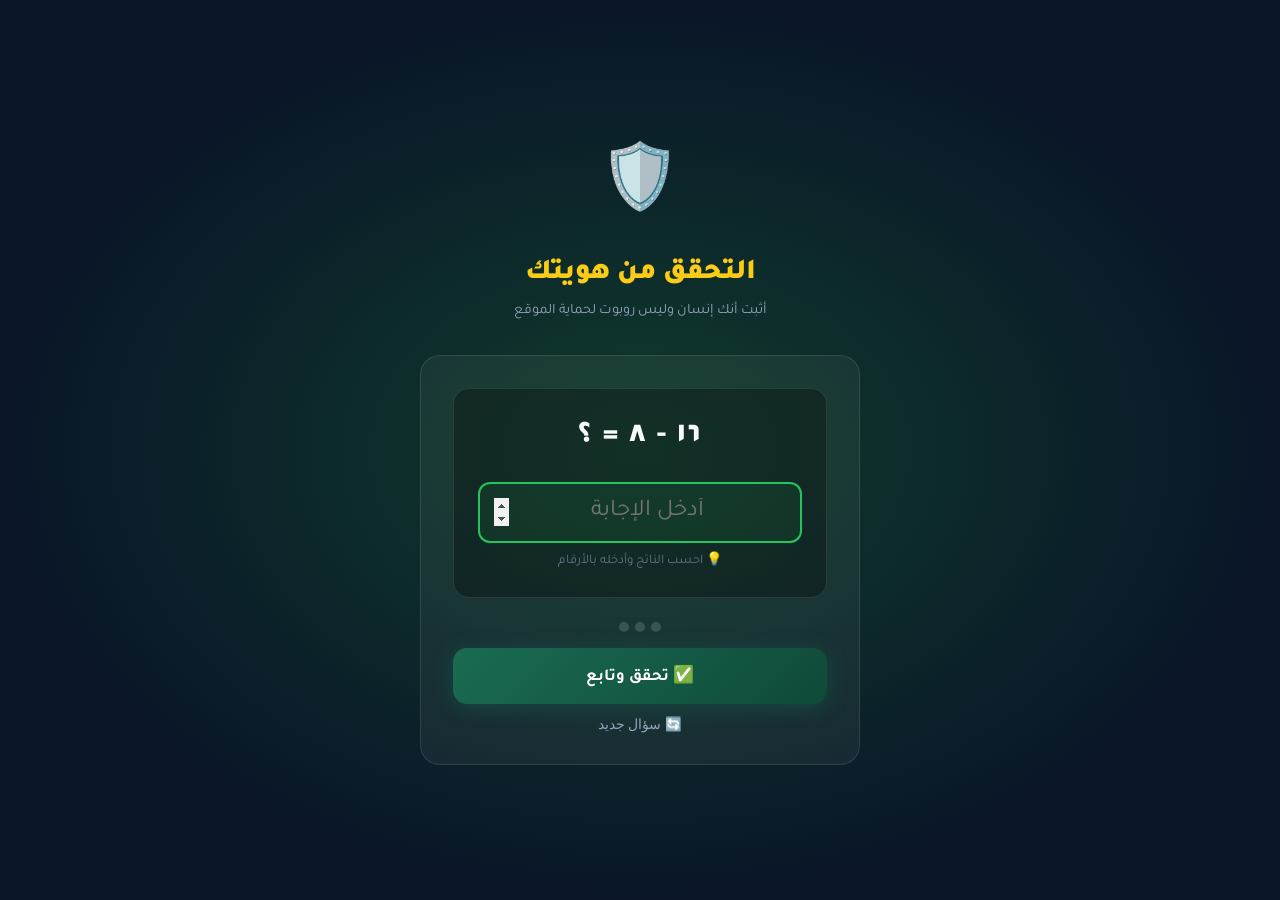
==== captcha.html @ 3cc74d07 "feat: بناء منصة أكاديمية عايد STEP 2026 المتكاملة ✅ الصفحات المُبنية: - quiz.html: اختبار تحديد المس" ====
<!DOCTYPE html>
<html lang="ar" dir="rtl">
<head>
<meta charset="UTF-8">
<meta name="viewport" content="width=device-width, initial-scale=1.0">
<title>التحقق - أكاديمية عايد STEP</title>
<link rel="stylesheet" href="assets/css/main.css">
<link href="https://fonts.googleapis.com/css2?family=Tajawal:wght@400;500;700;900&display=swap" rel="stylesheet">
<style>
body { background: radial-gradient(ellipse at center, #0f3c2d 0%, #0a1628 70%); min-height: 100vh; display: flex; align-items: center; justify-content: center; }
.captcha-page { width: 92%; max-width: 440px; }
.captcha-header { text-align: center; margin-bottom: 32px; }
.captcha-header .shield { font-size: 4rem; animation: shieldPulse 2s ease infinite; }
@keyframes shieldPulse { 0%,100%{transform:scale(1);} 50%{transform:scale(1.1);} }
.captcha-header h1 { font-size: 1.8rem; font-weight: 900; color: #facc15; margin: 12px 0 6px; }
.captcha-header p { color: #94a3b8; font-size: 0.9rem; }
.captcha-card { background: rgba(255,255,255,0.05); border: 1px solid rgba(255,255,255,0.1); border-radius: 20px; padding: 32px; }
.captcha-box { background: rgba(0,0,0,0.3); border: 1.5px solid rgba(255,255,255,0.1); border-radius: 16px; padding: 24px; margin-bottom: 24px; text-align: center; }
.captcha-question { font-size: 1.8rem; font-weight: 900; color: #f8fafc; margin-bottom: 20px; letter-spacing: 2px; }
.captcha-input { width: 100%; text-align: center; font-size: 1.5rem; padding: 14px; background: rgba(255,255,255,0.07); border: 2px solid rgba(255,255,255,0.15); border-radius: 12px; color: #f8fafc; font-family: 'Tajawal', sans-serif; transition: border-color 0.3s; }
.captcha-input:focus { outline: none; border-color: #22c55e; background: rgba(34,197,94,0.08); }
.captcha-input.error { border-color: #ef4444; }
.captcha-input.success { border-color: #22c55e; background: rgba(34,197,94,0.1); }
.hint-text { color: #64748b; font-size: 0.82rem; margin-top: 8px; }
.attempts { display: flex; gap: 6px; justify-content: center; margin: 16px 0; }
.attempt-dot { width: 10px; height: 10px; border-radius: 50%; background: rgba(255,255,255,0.15); transition: background 0.3s; }
.attempt-dot.used { background: #ef4444; }
.verify-btn { width: 100%; padding: 16px; font-size: 1.05rem; background: linear-gradient(135deg, #1a6b52, #0f4a38); color: #fff; border: none; border-radius: 14px; font-family: 'Tajawal', sans-serif; font-weight: 700; cursor: pointer; display: flex; align-items: center; justify-content: center; gap: 8px; transition: all 0.3s; box-shadow: 0 4px 20px rgba(26,107,82,0.4); }
.verify-btn:hover { transform: translateY(-2px); box-shadow: 0 6px 25px rgba(26,107,82,0.6); }
.verify-btn:disabled { opacity: 0.6; cursor: not-allowed; transform: none; }
.refresh-btn { background: none; border: none; cursor: pointer; color: #94a3b8; font-size: 0.85rem; margin-top: 12px; width: 100%; display: flex; align-items: center; justify-content: center; gap: 6px; transition: color 0.3s; }
.refresh-btn:hover { color: #22c55e; }
.success-overlay { display: none; text-align: center; }
.success-overlay .check { font-size: 4rem; animation: popIn 0.5s ease; }
@keyframes popIn { 0%{transform:scale(0);opacity:0;} 70%{transform:scale(1.2);} 100%{transform:scale(1);opacity:1;} }
.locked { opacity: 0.5; pointer-events: none; }
.locked-msg { background: rgba(239,68,68,0.1); border: 1px solid rgba(239,68,68,0.25); border-radius: 12px; padding: 14px; text-align: center; color: #fca5a5; font-size: 0.9rem; margin-bottom: 16px; display: none; }
</style>
</head>
<body>
<div class="captcha-page animate-fade-up">
  <div class="captcha-header">
    <div class="shield">🛡️</div>
    <h1>التحقق من هويتك</h1>
    <p>أثبت أنك إنسان وليس روبوت لحماية الموقع</p>
  </div>

  <div class="captcha-card">
    <div class="locked-msg" id="lockedMsg">
      🔒 تم قفل الوصول مؤقتاً بسبب محاولات متعددة. انتظر <span id="lockTimer">60</span> ثانية.
    </div>

    <div id="captchaContent">
      <div class="captcha-box">
        <div class="captcha-question" id="captchaQ">...</div>
        <input type="number" class="captcha-input" id="captchaAns" placeholder="أدخل الإجابة" min="0" max="999" autocomplete="off">
        <p class="hint-text">💡 احسب الناتج وأدخله بالأرقام</p>
      </div>

      <div class="attempts" id="attemptsDisplay">
        <div class="attempt-dot" id="d1"></div>
        <div class="attempt-dot" id="d2"></div>
        <div class="attempt-dot" id="d3"></div>
      </div>

      <button class="verify-btn" id="verifyBtn" onclick="verifyCaptcha()">
        ✅ تحقق وتابع
      </button>
      <button class="refresh-btn" onclick="generateCaptcha()">
        🔄 سؤال جديد
      </button>
    </div>

    <div class="success-overlay" id="successOverlay">
      <div class="check">✅</div>
      <h3 style="color:#6ee7b7;margin:12px 0 8px">تم التحقق بنجاح!</h3>
      <p style="color:#94a3b8;font-size:0.9rem">جاري التحويل...</p>
    </div>
  </div>
</div>

<div id="toastContainer"></div>
<script src="assets/js/app.js"></script>
<script>
  // Check if already passed
  if (store.get('captchaPassed')) { window.location.href = 'login.html'; }

  let captchaAnswer = 0;
  let attempts = 0;
  const MAX_ATTEMPTS = 3;
  let lockTimeout = null;

  const questions = [
    { q: '٣ + ٥ = ؟', a: 8 },
    { q: '٧ × ٢ = ؟', a: 14 },
    { q: '١٥ - ٦ = ؟', a: 9 },
    { q: '٤ + ٩ = ؟', a: 13 },
    { q: '٢٠ ÷ ٤ = ؟', a: 5 },
    { q: '٦ × ٣ = ؟', a: 18 },
    { q: '١٠ + ٧ = ؟', a: 17 },
    { q: '١٦ - ٨ = ؟', a: 8 },
    { q: '٥ × ٥ = ؟', a: 25 },
    { q: '٣٠ ÷ ٦ = ؟', a: 5 },
    { q: '١٢ + ٨ = ؟', a: 20 },
    { q: '٩ × ٤ = ؟', a: 36 },
    { q: '٢٥ - ١٣ = ؟', a: 12 },
    { q: '٧ + ٨ = ؟', a: 15 },
    { q: '٤٨ ÷ ٨ = ؟', a: 6 },
  ];

  function generateCaptcha() {
    const q = questions[Math.floor(Math.random() * questions.length)];
    captchaAnswer = q.a;
    document.getElementById('captchaQ').textContent = q.q;
    document.getElementById('captchaAns').value = '';
    document.getElementById('captchaAns').classList.remove('error', 'success');
    document.getElementById('captchaAns').focus();
  }

  function updateAttemptDots() {
    for (let i = 1; i <= 3; i++) {
      document.getElementById(`d${i}`).classList.toggle('used', i <= attempts);
    }
  }

  function verifyCaptcha() {
    const input = document.getElementById('captchaAns');
    const val = parseInt(input.value);
    if (isNaN(val) || input.value === '') {
      input.classList.add('error');
      toast.warning('يرجى إدخال الإجابة!');
      return;
    }
    if (val === captchaAnswer) {
      input.classList.add('success');
      document.getElementById('verifyBtn').disabled = true;
      store.set('captchaPassed', true);
      document.getElementById('captchaContent').style.display = 'none';
      document.getElementById('successOverlay').style.display = 'block';
      setTimeout(() => window.location.href = 'login.html', 1500);
    } else {
      attempts++;
      updateAttemptDots();
      input.classList.add('error');
      input.value = '';
      if (attempts >= MAX_ATTEMPTS) {
        lockAccount();
      } else {
        toast.error(`إجابة خاطئة! تبقّى ${MAX_ATTEMPTS - attempts} محاولة`);
        generateCaptcha();
      }
    }
  }

  function lockAccount() {
    let seconds = 60;
    document.getElementById('lockedMsg').style.display = 'block';
    document.getElementById('captchaContent').classList.add('locked');
    const timer = setInterval(() => {
      seconds--;
      document.getElementById('lockTimer').textContent = seconds;
      if (seconds <= 0) {
        clearInterval(timer);
        attempts = 0;
        updateAttemptDots();
        document.getElementById('lockedMsg').style.display = 'none';
        document.getElementById('captchaContent').classList.remove('locked');
        generateCaptcha();
      }
    }, 1000);
  }

  // Enter key
  document.addEventListener('DOMContentLoaded', () => {
    generateCaptcha();
    document.getElementById('captchaAns').addEventListener('keydown', e => { if (e.key === 'Enter') verifyCaptcha(); });
  });
</script>
</body>
</html>
---- assets/css/main.css ----
/* =============================================
   أكاديمية عايد - STEP 2026 | main.css
   ============================================= */

:root {
  --primary: #1a6b52;
  --primary-dark: #0f4a38;
  --primary-light: #22c55e;
  --accent: #facc15;
  --accent-dark: #ca8a04;
  --danger: #ef4444;
  --success: #10b981;
  --warning: #f59e0b;
  --info: #3b82f6;
  --bg: #0a1628;
  --bg2: #111827;
  --bg3: #1f2937;
  --card: rgba(255,255,255,0.05);
  --card-border: rgba(255,255,255,0.1);
  --text: #f8fafc;
  --text2: #94a3b8;
  --text3: #64748b;
  --radius: 12px;
  --radius-lg: 20px;
  --shadow: 0 4px 24px rgba(0,0,0,0.4);
  --shadow-glow: 0 0 30px rgba(26,107,82,0.3);
  --transition: 0.3s ease;
  --font: 'Tajawal', 'Segoe UI', sans-serif;
}

* { box-sizing: border-box; margin: 0; padding: 0; }
html { scroll-behavior: smooth; }

body {
  font-family: var(--font);
  background: var(--bg);
  color: var(--text);
  min-height: 100vh;
  line-height: 1.7;
  direction: rtl;
  overflow-x: hidden;
}

/* ===== SCROLLBAR ===== */
::-webkit-scrollbar { width: 6px; }
::-webkit-scrollbar-track { background: var(--bg); }
::-webkit-scrollbar-thumb { background: var(--primary); border-radius: 3px; }

/* ===== TYPOGRAPHY ===== */
h1,h2,h3,h4,h5 { line-height: 1.3; font-weight: 800; }
a { text-decoration: none; color: inherit; }

/* ===== CONTAINER ===== */
.container { width: 92%; max-width: 1200px; margin: 0 auto; padding: 0 16px; }
.container-sm { width: 92%; max-width: 680px; margin: 0 auto; }
.container-md { width: 92%; max-width: 900px; margin: 0 auto; }

/* ===== BUTTONS ===== */
.btn {
  display: inline-flex; align-items: center; justify-content: center; gap: 8px;
  padding: 12px 24px; border: none; border-radius: var(--radius);
  font-family: var(--font); font-weight: 700; font-size: 1rem; cursor: pointer;
  transition: all var(--transition); text-decoration: none; white-space: nowrap;
}
.btn-primary { background: linear-gradient(135deg, var(--primary), var(--primary-dark)); color: #fff; box-shadow: 0 4px 15px rgba(26,107,82,0.4); }
.btn-primary:hover { transform: translateY(-2px); box-shadow: 0 6px 20px rgba(26,107,82,0.6); filter: brightness(1.1); }
.btn-accent { background: linear-gradient(135deg, var(--accent), var(--accent-dark)); color: #000; box-shadow: 0 4px 15px rgba(250,204,21,0.3); }
.btn-accent:hover { transform: translateY(-2px); box-shadow: 0 6px 20px rgba(250,204,21,0.5); }
.btn-outline { background: transparent; border: 2px solid var(--primary); color: var(--primary-light); }
.btn-outline:hover { background: var(--primary); color: #fff; }
.btn-danger { background: var(--danger); color: #fff; }
.btn-success { background: var(--success); color: #fff; }
.btn-ghost { background: rgba(255,255,255,0.08); color: var(--text); border: 1px solid var(--card-border); }
.btn-ghost:hover { background: rgba(255,255,255,0.15); }
.btn-lg { padding: 16px 36px; font-size: 1.1rem; border-radius: 14px; }
.btn-sm { padding: 8px 16px; font-size: 0.85rem; }
.btn-full { width: 100%; }
.btn:disabled { opacity: 0.5; cursor: not-allowed; transform: none !important; }

/* ===== CARDS ===== */
.card {
  background: var(--card); border: 1px solid var(--card-border);
  border-radius: var(--radius-lg); padding: 24px;
  transition: transform var(--transition), box-shadow var(--transition), border-color var(--transition);
}
.card:hover { transform: translateY(-4px); box-shadow: var(--shadow); border-color: rgba(26,107,82,0.3); }
.card-glow { box-shadow: var(--shadow-glow); }

/* ===== BADGES ===== */
.badge { display: inline-flex; align-items: center; gap: 4px; padding: 4px 12px; border-radius: 20px; font-size: 0.78rem; font-weight: 700; }
.badge-primary { background: rgba(26,107,82,0.2); color: var(--primary-light); border: 1px solid rgba(26,107,82,0.3); }
.badge-accent { background: rgba(250,204,21,0.15); color: var(--accent); border: 1px solid rgba(250,204,21,0.3); }
.badge-danger { background: rgba(239,68,68,0.15); color: #fca5a5; border: 1px solid rgba(239,68,68,0.3); }
.badge-success { background: rgba(16,185,129,0.15); color: #6ee7b7; border: 1px solid rgba(16,185,129,0.3); }
.badge-info { background: rgba(59,130,246,0.15); color: #93c5fd; border: 1px solid rgba(59,130,246,0.3); }

/* ===== SECTION HEADER ===== */
.section-header { text-align: center; margin-bottom: 52px; }
.section-badge { display: inline-block; background: rgba(26,107,82,0.15); border: 1px solid rgba(26,107,82,0.3); color: var(--primary-light); padding: 5px 16px; border-radius: 30px; font-size: 0.82rem; font-weight: 700; margin-bottom: 12px; }
.section-header h2 { font-size: clamp(1.8rem, 4vw, 2.6rem); color: var(--accent); margin-bottom: 12px; }
.section-subtitle { color: var(--text2); font-size: 1.05rem; max-width: 600px; margin: 0 auto; }

/* ===== FORM ===== */
.form-group { margin-bottom: 18px; }
.form-group label { display: block; margin-bottom: 6px; font-weight: 700; font-size: 0.92rem; color: var(--text2); }
.form-group label .req { color: var(--danger); }
.form-control {
  width: 100%; padding: 12px 16px; background: rgba(255,255,255,0.07);
  border: 1.5px solid rgba(255,255,255,0.12); border-radius: var(--radius);
  color: var(--text); font-family: var(--font); font-size: 0.95rem; direction: rtl;
  transition: border-color var(--transition), background var(--transition);
}
.form-control:focus { outline: none; border-color: var(--primary-light); background: rgba(26,107,82,0.1); }
.form-control.error { border-color: var(--danger); }
.form-control::placeholder { color: rgba(255,255,255,0.25); }
.form-control option { background: #1f2937; }
.field-error { color: #fca5a5; font-size: 0.8rem; margin-top: 4px; display: block; }

/* ===== PROGRESS BAR ===== */
.progress-bar { height: 6px; background: rgba(255,255,255,0.1); border-radius: 3px; overflow: hidden; }
.progress-fill { height: 100%; border-radius: 3px; transition: width 0.5s ease; background: linear-gradient(90deg, var(--primary), var(--accent)); }

/* ===== ALERTS ===== */
.alert { padding: 14px 18px; border-radius: var(--radius); font-size: 0.9rem; margin-bottom: 16px; display: flex; align-items: flex-start; gap: 10px; }
.alert-info { background: rgba(59,130,246,0.1); border: 1px solid rgba(59,130,246,0.25); color: #93c5fd; }
.alert-success { background: rgba(16,185,129,0.1); border: 1px solid rgba(16,185,129,0.25); color: #6ee7b7; }
.alert-warning { background: rgba(245,158,11,0.1); border: 1px solid rgba(245,158,11,0.25); color: #fcd34d; }
.alert-danger { background: rgba(239,68,68,0.1); border: 1px solid rgba(239,68,68,0.25); color: #fca5a5; }

/* ===== NOTIFICATION TOAST ===== */
#toastContainer { position: fixed; top: 80px; left: 20px; z-index: 9999; display: flex; flex-direction: column; gap: 10px; pointer-events: none; }
.toast {
  background: var(--bg3); border: 1px solid var(--card-border); border-radius: var(--radius);
  padding: 14px 18px; min-width: 280px; max-width: 380px;
  display: flex; align-items: center; gap: 12px; pointer-events: all;
  animation: toastIn 0.4s ease; box-shadow: var(--shadow);
}
.toast.hiding { animation: toastOut 0.4s ease forwards; }
.toast-icon { font-size: 1.4rem; flex-shrink: 0; }
.toast-text { flex: 1; font-size: 0.9rem; }
.toast-close { cursor: pointer; opacity: 0.5; font-size: 1.1rem; flex-shrink: 0; }
.toast-close:hover { opacity: 1; }
@keyframes toastIn { from { transform: translateX(-100%); opacity: 0; } to { transform: translateX(0); opacity: 1; } }
@keyframes toastOut { to { transform: translateX(-110%); opacity: 0; } }

/* ===== FLOATING ASSISTANT ===== */
#floatingAssistant {
  position: fixed; bottom: 24px; left: 24px; z-index: 500;
}
.assistant-btn {
  width: 58px; height: 58px; background: linear-gradient(135deg, var(--primary), var(--primary-dark));
  border-radius: 50%; display: flex; align-items: center; justify-content: center;
  font-size: 1.6rem; cursor: pointer; box-shadow: 0 4px 20px rgba(26,107,82,0.5);
  transition: all var(--transition); border: none;
  animation: pulse 3s ease infinite;
}
.assistant-btn:hover { transform: scale(1.1); box-shadow: 0 6px 25px rgba(26,107,82,0.7); }
@keyframes pulse { 0%,100%{box-shadow:0 4px 20px rgba(26,107,82,0.5);} 50%{box-shadow:0 4px 30px rgba(26,107,82,0.9), 0 0 0 8px rgba(26,107,82,0.15);} }

.assistant-panel {
  position: absolute; bottom: 70px; left: 0; width: 300px;
  background: var(--bg2); border: 1px solid var(--card-border);
  border-radius: var(--radius-lg); overflow: hidden;
  box-shadow: var(--shadow); display: none;
}
.assistant-panel.show { display: block; animation: slideUp 0.3s ease; }
@keyframes slideUp { from{transform:translateY(20px);opacity:0;} to{transform:translateY(0);opacity:1;} }
.assistant-header { background: linear-gradient(135deg, var(--primary), var(--primary-dark)); padding: 14px 16px; display: flex; align-items: center; gap: 10px; }
.assistant-avatar { width: 36px; height: 36px; background: rgba(255,255,255,0.2); border-radius: 50%; display: flex; align-items: center; justify-content: center; font-size: 1.2rem; }
.assistant-header h4 { font-size: 0.95rem; color: #fff; }
.assistant-header p { font-size: 0.75rem; color: rgba(255,255,255,0.7); }
.assistant-links { padding: 12px; }
.assistant-link { display: flex; align-items: center; gap: 10px; padding: 10px 12px; border-radius: 8px; color: var(--text2); font-size: 0.88rem; transition: all var(--transition); cursor: pointer; }
.assistant-link:hover { background: rgba(255,255,255,0.06); color: var(--text); }
.assistant-link-icon { font-size: 1.1rem; width: 24px; }

/* ===== COUNTDOWN TIMER ===== */
.countdown-box { background: rgba(239,68,68,0.1); border: 1px solid rgba(239,68,68,0.25); border-radius: var(--radius); padding: 14px 18px; text-align: center; }
.countdown-label { font-size: 0.8rem; color: #fca5a5; margin-bottom: 6px; }
.countdown-time { font-size: 1.4rem; font-weight: 900; color: #f87171; font-variant-numeric: tabular-nums; }
.countdown-units { display: flex; gap: 10px; justify-content: center; margin-top: 8px; }
.countdown-unit { text-align: center; }
.countdown-num { display: block; font-size: 1.5rem; font-weight: 900; color: var(--accent); }
.countdown-lbl { font-size: 0.7rem; color: var(--text2); }

/* ===== SEATS COUNTER ===== */
.seats-box { background: rgba(245,158,11,0.1); border: 1px solid rgba(245,158,11,0.25); border-radius: var(--radius); padding: 12px 16px; display: flex; align-items: center; gap: 12px; }
.seats-icon { font-size: 1.5rem; }
.seats-text strong { color: var(--warning); font-size: 1.1rem; }
.seats-text small { color: var(--text2); font-size: 0.82rem; display: block; }
.seats-bar { flex: 1; height: 6px; background: rgba(255,255,255,0.1); border-radius: 3px; overflow: hidden; }
.seats-fill { height: 100%; background: var(--warning); border-radius: 3px; transition: width 1s ease; }

/* ===== HEADER ===== */
.site-header {
  position: sticky; top: 0; z-index: 200;
  background: rgba(10,22,40,0.92); backdrop-filter: blur(12px);
  border-bottom: 1px solid rgba(26,107,82,0.2);
  transition: all var(--transition);
}
.site-header.scrolled { background: rgba(10,22,40,0.99); box-shadow: 0 2px 20px rgba(0,0,0,0.5); }
.header-inner { display: flex; align-items: center; justify-content: space-between; padding: 12px 0; gap: 16px; }
.header-logo { display: flex; align-items: center; gap: 10px; cursor: pointer; }
.header-logo img { height: 44px; width: auto; }
.logo-text-wrap .logo-name { font-size: 1.2rem; font-weight: 900; color: var(--accent); }
.logo-text-wrap .logo-sub { font-size: 0.72rem; color: var(--text2); }
.header-nav { display: flex; align-items: center; gap: 4px; }
.header-nav a { padding: 7px 12px; border-radius: 8px; color: var(--text2); font-size: 0.88rem; font-weight: 600; transition: all var(--transition); }
.header-nav a:hover { color: var(--accent); background: rgba(250,204,21,0.08); }
.header-nav a.active { color: var(--accent); }
.header-actions { display: flex; align-items: center; gap: 10px; }
.header-user { display: flex; align-items: center; gap: 8px; cursor: pointer; padding: 6px 12px; border-radius: var(--radius); background: var(--card); border: 1px solid var(--card-border); transition: all var(--transition); }
.header-user:hover { border-color: rgba(26,107,82,0.4); }
.user-avatar { width: 32px; height: 32px; background: linear-gradient(135deg, var(--primary), var(--primary-dark)); border-radius: 50%; display: flex; align-items: center; justify-content: center; font-weight: 700; font-size: 0.85rem; }
.user-name { font-size: 0.85rem; font-weight: 700; }
.menu-toggle { display: none; background: none; border: none; cursor: pointer; padding: 8px; }
.hamburger { display: flex; flex-direction: column; gap: 5px; }
.hamburger span { width: 24px; height: 2px; background: var(--text); border-radius: 2px; transition: all var(--transition); }

/* ===== MOBILE MENU ===== */
.mobile-menu {
  display: none; position: fixed; inset: 0; z-index: 300;
  background: rgba(0,0,0,0.8); backdrop-filter: blur(4px);
}
.mobile-menu.show { display: flex; flex-direction: column; }
.mobile-menu-panel { background: var(--bg2); width: 85%; max-width: 320px; height: 100%; padding: 20px; overflow-y: auto; animation: slideInRight 0.3s ease; }
@keyframes slideInRight { from{transform:translateX(100%);} to{transform:translateX(0);} }
.mobile-menu-header { display: flex; justify-content: space-between; align-items: center; margin-bottom: 24px; }
.mobile-nav-link { display: flex; align-items: center; gap: 12px; padding: 14px 12px; border-radius: var(--radius); color: var(--text2); font-size: 0.95rem; font-weight: 600; transition: all var(--transition); border-bottom: 1px solid rgba(255,255,255,0.05); }
.mobile-nav-link:hover { background: rgba(255,255,255,0.05); color: var(--text); }

@media (max-width: 900px) {
  .header-nav { display: none; }
  .menu-toggle { display: flex; }
  .header-actions .btn { display: none; }
}

/* ===== PAGE GATE ===== */
.page-gate { min-height: 100vh; display: flex; align-items: center; justify-content: center; padding: 20px; }

/* ===== STEPS INDICATOR ===== */
.steps-indicator { display: flex; align-items: center; justify-content: center; gap: 0; margin-bottom: 40px; }
.step-item { display: flex; flex-direction: column; align-items: center; gap: 6px; flex: 1; }
.step-circle { width: 40px; height: 40px; border-radius: 50%; display: flex; align-items: center; justify-content: center; font-weight: 700; font-size: 0.9rem; border: 2px solid rgba(255,255,255,0.15); background: rgba(255,255,255,0.05); color: var(--text2); transition: all var(--transition); }
.step-circle.active { background: var(--primary); border-color: var(--primary); color: #fff; box-shadow: 0 0 15px rgba(26,107,82,0.5); }
.step-circle.done { background: var(--success); border-color: var(--success); color: #fff; }
.step-label { font-size: 0.72rem; color: var(--text3); text-align: center; }
.step-label.active { color: var(--primary-light); }
.step-connector { flex: 1; height: 2px; background: rgba(255,255,255,0.1); max-width: 60px; margin-bottom: 22px; }
.step-connector.done { background: var(--success); }

/* ===== QUIZ STYLES ===== */
.quiz-card { background: var(--bg2); border: 1px solid var(--card-border); border-radius: var(--radius-lg); padding: 32px; max-width: 800px; margin: 0 auto; }
.quiz-section-label { display: flex; align-items: center; gap: 8px; margin-bottom: 16px; font-size: 0.85rem; color: var(--text2); }
.quiz-question-text { font-size: 1.1rem; font-weight: 700; color: var(--text); margin-bottom: 12px; line-height: 1.6; }
.quiz-passage { background: rgba(255,255,255,0.04); border-right: 3px solid var(--primary); padding: 14px 16px; border-radius: 8px; margin-bottom: 16px; font-size: 0.92rem; color: var(--text2); line-height: 1.8; direction: ltr; text-align: left; }
.quiz-options { display: flex; flex-direction: column; gap: 10px; }
.quiz-option {
  display: flex; align-items: center; gap: 12px; padding: 14px 16px;
  background: rgba(255,255,255,0.04); border: 1.5px solid rgba(255,255,255,0.1);
  border-radius: var(--radius); cursor: pointer; transition: all var(--transition);
  font-size: 0.95rem;
}
.quiz-option:hover { background: rgba(26,107,82,0.1); border-color: rgba(26,107,82,0.3); }
.quiz-option.selected { background: rgba(26,107,82,0.15); border-color: var(--primary); }
.quiz-option.correct { background: rgba(16,185,129,0.15); border-color: var(--success); }
.quiz-option.wrong { background: rgba(239,68,68,0.15); border-color: var(--danger); }
.option-letter { width: 30px; height: 30px; border-radius: 50%; background: rgba(255,255,255,0.08); display: flex; align-items: center; justify-content: center; font-weight: 700; font-size: 0.85rem; flex-shrink: 0; }
.explanation-box { background: rgba(59,130,246,0.1); border: 1px solid rgba(59,130,246,0.25); border-radius: var(--radius); padding: 14px 16px; margin-top: 14px; font-size: 0.9rem; color: #93c5fd; display: none; }
.explanation-box.show { display: flex; gap: 10px; }
.quiz-timer { display: flex; align-items: center; gap: 8px; font-size: 0.9rem; color: var(--text2); }
.quiz-timer .time { font-weight: 700; color: var(--accent); font-variant-numeric: tabular-nums; }
.quiz-timer .time.warning { color: var(--danger); animation: blink 1s ease infinite; }
@keyframes blink { 0%,100%{opacity:1;} 50%{opacity:0.4;} }

/* ===== LEVEL BADGE ===== */
.level-badge { display: inline-flex; align-items: center; gap: 8px; padding: 8px 20px; border-radius: 30px; font-weight: 700; }

/* ===== RESULTS PAGE ===== */
.result-circle { width: 140px; height: 140px; border-radius: 50%; display: flex; flex-direction: column; align-items: center; justify-content: center; margin: 0 auto 20px; border: 4px solid; position: relative; }
.result-score { font-size: 2.5rem; font-weight: 900; }
.result-max { font-size: 0.85rem; opacity: 0.7; }
.section-bar { display: flex; align-items: center; gap: 12px; margin-bottom: 12px; }
.section-bar-label { width: 140px; font-size: 0.85rem; color: var(--text2); }
.section-bar-track { flex: 1; height: 8px; background: rgba(255,255,255,0.1); border-radius: 4px; overflow: hidden; }
.section-bar-fill { height: 100%; border-radius: 4px; transition: width 1s ease; }
.section-bar-pct { width: 36px; text-align: left; font-size: 0.82rem; font-weight: 700; color: var(--text2); }

/* ===== PLAN TABLE ===== */
.plan-day { background: var(--bg3); border: 1px solid var(--card-border); border-radius: var(--radius); margin-bottom: 12px; overflow: hidden; }
.plan-day-header { display: flex; align-items: center; gap: 12px; padding: 14px 18px; cursor: pointer; background: rgba(255,255,255,0.03); }
.plan-day-num { width: 36px; height: 36px; background: var(--primary); border-radius: 8px; display: flex; align-items: center; justify-content: center; font-weight: 700; font-size: 0.9rem; flex-shrink: 0; }
.plan-day-title { font-weight: 700; flex: 1; }
.plan-day-arrow { transition: transform var(--transition); }
.plan-day.open .plan-day-arrow { transform: rotate(180deg); }
.plan-day-tasks { display: none; padding: 0 18px 16px; }
.plan-day.open .plan-day-tasks { display: block; }
.plan-task { display: flex; gap: 12px; align-items: flex-start; padding: 8px 0; border-bottom: 1px solid rgba(255,255,255,0.04); }
.plan-task:last-child { border-bottom: none; }
.plan-task-time { font-size: 0.8rem; color: var(--primary-light); font-weight: 600; min-width: 100px; }
.plan-task-text { font-size: 0.9rem; color: var(--text2); }

/* ===== COURSE OUTLINE ===== */
.course-section { background: var(--bg3); border: 1px solid var(--card-border); border-radius: var(--radius); margin-bottom: 12px; overflow: hidden; }
.course-section-header { display: flex; align-items: center; gap: 12px; padding: 16px 18px; cursor: pointer; }
.course-section-header:hover { background: rgba(255,255,255,0.03); }
.course-section-toggle { font-size: 0.9rem; transition: transform var(--transition); }
.course-section.open .course-section-toggle { transform: rotate(180deg); }
.course-section-body { display: none; border-top: 1px solid var(--card-border); }
.course-section.open .course-section-body { display: block; }
.lesson-item { display: flex; align-items: center; gap: 12px; padding: 12px 18px; border-bottom: 1px solid rgba(255,255,255,0.04); transition: background var(--transition); }
.lesson-item:last-child { border-bottom: none; }
.lesson-item:hover { background: rgba(255,255,255,0.03); }
.lesson-icon { font-size: 1rem; flex-shrink: 0; }
.lesson-title { flex: 1; font-size: 0.9rem; color: var(--text2); }
.lesson-duration { font-size: 0.8rem; color: var(--text3); }

/* ===== TESTIMONIALS ===== */
.testimonial-card { background: var(--card); border: 1px solid var(--card-border); border-radius: var(--radius-lg); padding: 24px; position: relative; }
.testimonial-card::before { content: '"'; position: absolute; top: 12px; right: 18px; font-size: 5rem; color: var(--primary); opacity: 0.15; font-family: Georgia, serif; line-height: 1; }

/* ===== SHARE BUTTONS ===== */
.share-btn { display: inline-flex; align-items: center; gap: 6px; padding: 8px 16px; border-radius: 8px; font-size: 0.85rem; font-weight: 600; cursor: pointer; border: none; transition: all var(--transition); }
.share-twitter { background: rgba(29,161,242,0.15); color: #1da1f2; }
.share-twitter:hover { background: #1da1f2; color: #fff; }
.share-whatsapp { background: rgba(37,211,102,0.15); color: #25d366; }
.share-whatsapp:hover { background: #25d366; color: #fff; }
.share-telegram { background: rgba(0,136,204,0.15); color: #0088cc; }
.share-telegram:hover { background: #0088cc; color: #fff; }
.share-copy { background: rgba(255,255,255,0.08); color: var(--text2); }
.share-copy:hover { background: rgba(255,255,255,0.15); color: var(--text); }

/* ===== MODAL ===== */
.modal-overlay { position: fixed; inset: 0; background: rgba(0,0,0,0.75); backdrop-filter: blur(4px); z-index: 800; display: none; align-items: center; justify-content: center; padding: 20px; }
.modal-overlay.show { display: flex; }
.modal-box { background: var(--bg2); border: 1px solid var(--card-border); border-radius: var(--radius-lg); width: 100%; max-width: 560px; max-height: 90vh; overflow-y: auto; box-shadow: var(--shadow); animation: modalIn 0.35s ease; }
@keyframes modalIn { from{transform:scale(0.9);opacity:0;} to{transform:scale(1);opacity:1;} }
.modal-header { padding: 20px 24px; border-bottom: 1px solid var(--card-border); display: flex; justify-content: space-between; align-items: center; }
.modal-header h3 { font-size: 1.1rem; color: var(--accent); }
.modal-close { background: none; border: none; color: var(--text2); font-size: 1.4rem; cursor: pointer; width: 32px; height: 32px; display: flex; align-items: center; justify-content: center; border-radius: 50%; transition: all var(--transition); }
.modal-close:hover { background: rgba(255,255,255,0.1); color: var(--text); }
.modal-body { padding: 24px; }

/* ===== UPLOAD ===== */
.upload-area { border: 2px dashed rgba(255,255,255,0.15); border-radius: var(--radius); padding: 32px; text-align: center; cursor: pointer; transition: all var(--transition); }
.upload-area:hover, .upload-area.dragover { border-color: var(--primary); background: rgba(26,107,82,0.08); }
.upload-area.has-file { border-color: var(--success); background: rgba(16,185,129,0.08); }
.upload-icon { font-size: 2.5rem; margin-bottom: 12px; }
.upload-area p { color: var(--text2); font-size: 0.9rem; }
.upload-area strong { color: var(--primary-light); }
.upload-preview { display: flex; align-items: center; gap: 12px; background: rgba(16,185,129,0.1); border: 1px solid rgba(16,185,129,0.25); border-radius: var(--radius); padding: 12px 16px; margin-top: 12px; }

/* ===== CHECKBOX ===== */
.checkbox-group { display: flex; align-items: flex-start; gap: 10px; margin-bottom: 12px; }
.checkbox-group input[type="checkbox"] { width: 18px; height: 18px; cursor: pointer; flex-shrink: 0; margin-top: 2px; accent-color: var(--primary); }
.checkbox-label { font-size: 0.88rem; color: var(--text2); line-height: 1.5; cursor: pointer; }
.checkbox-label a { color: var(--primary-light); text-decoration: underline; }

/* ===== ANIMATIONS ===== */
@keyframes fadeInUp { from{opacity:0;transform:translateY(24px);} to{opacity:1;transform:translateY(0);} }
@keyframes fadeIn { from{opacity:0;} to{opacity:1;} }
@keyframes spin { to{transform:rotate(360deg);} }
.animate-fade-up { animation: fadeInUp 0.6s ease; }
.animate-fade { animation: fadeIn 0.5s ease; }
.spinner { width: 24px; height: 24px; border: 3px solid rgba(255,255,255,0.15); border-top-color: var(--primary-light); border-radius: 50%; animation: spin 0.8s linear infinite; }

[data-aos] { opacity: 0; transform: translateY(28px); transition: opacity 0.6s ease, transform 0.6s ease; }
[data-aos].aos-animate { opacity: 1; transform: translateY(0); }

/* ===== RESPONSIVE ===== */
@media (max-width: 768px) {
  .quiz-card { padding: 20px 16px; }
  .steps-indicator { gap: 0; }
  .step-connector { max-width: 30px; }
  .step-label { font-size: 0.65rem; }
  .plan-task { flex-direction: column; gap: 4px; }
  .plan-task-time { min-width: auto; }
  .section-bar-label { width: 100px; font-size: 0.78rem; }
}
@media (max-width: 480px) {
  .btn-lg { padding: 14px 24px; font-size: 1rem; }
  .quiz-question-text { font-size: 1rem; }
}
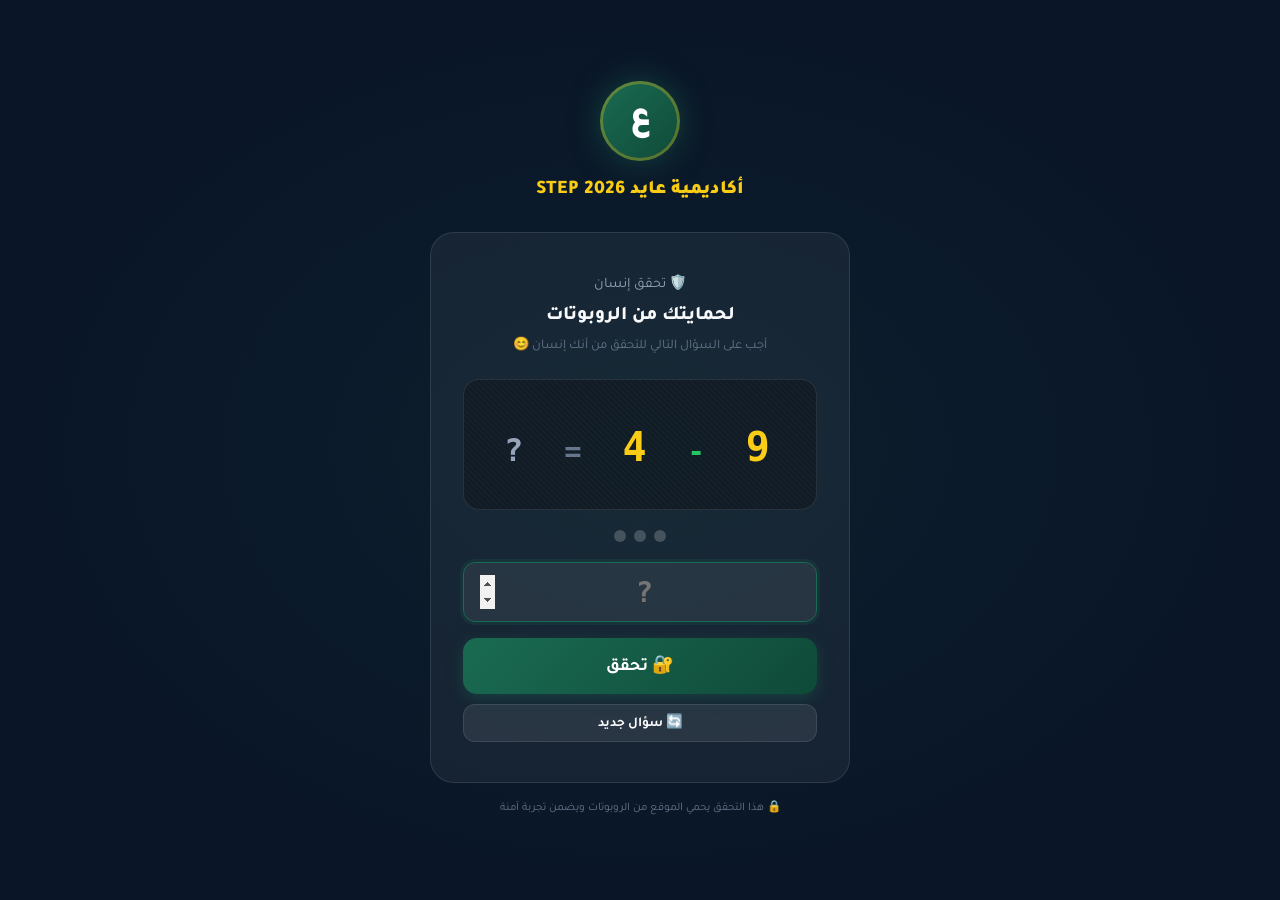
==== commit e9b142a7: "feat: منصة STEP-TEST2026-AYED-ACADEMY المتكاملة - تحديث شامل ✅ الميزات الجديدة: - شعار الأكاديمية ال" ====
--- a/captcha.html
+++ b/captcha.html
@@ -3,178 +3,263 @@
 <head>
 <meta charset="UTF-8">
 <meta name="viewport" content="width=device-width, initial-scale=1.0">
-<title>التحقق - أكاديمية عايد STEP</title>
+<title>تحقق إنسان - أكاديمية عايد STEP 2026</title>
 <link rel="stylesheet" href="assets/css/main.css">
-<link href="https://fonts.googleapis.com/css2?family=Tajawal:wght@400;500;700;900&display=swap" rel="stylesheet">
+<link href="https://fonts.googleapis.com/css2?family=Tajawal:wght@400;700;800;900&display=swap" rel="stylesheet">
+<link rel="manifest" href="manifest.json">
+<link rel="icon" href="logo-192.png">
 <style>
-body { background: radial-gradient(ellipse at center, #0f3c2d 0%, #0a1628 70%); min-height: 100vh; display: flex; align-items: center; justify-content: center; }
-.captcha-page { width: 92%; max-width: 440px; }
-.captcha-header { text-align: center; margin-bottom: 32px; }
-.captcha-header .shield { font-size: 4rem; animation: shieldPulse 2s ease infinite; }
-@keyframes shieldPulse { 0%,100%{transform:scale(1);} 50%{transform:scale(1.1);} }
-.captcha-header h1 { font-size: 1.8rem; font-weight: 900; color: #facc15; margin: 12px 0 6px; }
-.captcha-header p { color: #94a3b8; font-size: 0.9rem; }
-.captcha-card { background: rgba(255,255,255,0.05); border: 1px solid rgba(255,255,255,0.1); border-radius: 20px; padding: 32px; }
-.captcha-box { background: rgba(0,0,0,0.3); border: 1.5px solid rgba(255,255,255,0.1); border-radius: 16px; padding: 24px; margin-bottom: 24px; text-align: center; }
-.captcha-question { font-size: 1.8rem; font-weight: 900; color: #f8fafc; margin-bottom: 20px; letter-spacing: 2px; }
-.captcha-input { width: 100%; text-align: center; font-size: 1.5rem; padding: 14px; background: rgba(255,255,255,0.07); border: 2px solid rgba(255,255,255,0.15); border-radius: 12px; color: #f8fafc; font-family: 'Tajawal', sans-serif; transition: border-color 0.3s; }
-.captcha-input:focus { outline: none; border-color: #22c55e; background: rgba(34,197,94,0.08); }
-.captcha-input.error { border-color: #ef4444; }
-.captcha-input.success { border-color: #22c55e; background: rgba(34,197,94,0.1); }
-.hint-text { color: #64748b; font-size: 0.82rem; margin-top: 8px; }
-.attempts { display: flex; gap: 6px; justify-content: center; margin: 16px 0; }
-.attempt-dot { width: 10px; height: 10px; border-radius: 50%; background: rgba(255,255,255,0.15); transition: background 0.3s; }
-.attempt-dot.used { background: #ef4444; }
-.verify-btn { width: 100%; padding: 16px; font-size: 1.05rem; background: linear-gradient(135deg, #1a6b52, #0f4a38); color: #fff; border: none; border-radius: 14px; font-family: 'Tajawal', sans-serif; font-weight: 700; cursor: pointer; display: flex; align-items: center; justify-content: center; gap: 8px; transition: all 0.3s; box-shadow: 0 4px 20px rgba(26,107,82,0.4); }
-.verify-btn:hover { transform: translateY(-2px); box-shadow: 0 6px 25px rgba(26,107,82,0.6); }
-.verify-btn:disabled { opacity: 0.6; cursor: not-allowed; transform: none; }
-.refresh-btn { background: none; border: none; cursor: pointer; color: #94a3b8; font-size: 0.85rem; margin-top: 12px; width: 100%; display: flex; align-items: center; justify-content: center; gap: 6px; transition: color 0.3s; }
-.refresh-btn:hover { color: #22c55e; }
-.success-overlay { display: none; text-align: center; }
-.success-overlay .check { font-size: 4rem; animation: popIn 0.5s ease; }
-@keyframes popIn { 0%{transform:scale(0);opacity:0;} 70%{transform:scale(1.2);} 100%{transform:scale(1);opacity:1;} }
-.locked { opacity: 0.5; pointer-events: none; }
-.locked-msg { background: rgba(239,68,68,0.1); border: 1px solid rgba(239,68,68,0.25); border-radius: 12px; padding: 14px; text-align: center; color: #fca5a5; font-size: 0.9rem; margin-bottom: 16px; display: none; }
+.captcha-page { min-height: 100vh; display: flex; align-items: center; justify-content: center; padding: 24px; background: radial-gradient(ellipse at 50% 50%, rgba(26,107,82,0.1) 0%, transparent 70%), var(--bg); }
+.captcha-container { max-width: 420px; width: 100%; text-align: center; }
+.captcha-logo { margin-bottom: 24px; }
+.captcha-card { background: rgba(255,255,255,0.05); border: 1px solid rgba(255,255,255,0.1); border-radius: 24px; padding: 40px 32px; }
+.captcha-question { font-size: clamp(2rem,6vw,3rem); font-weight: 900; color: var(--accent); letter-spacing: 6px; background: rgba(0,0,0,0.3); padding: 24px; border-radius: 16px; margin: 20px 0; font-family: monospace; user-select: none; border: 1px solid rgba(255,255,255,0.1); position: relative; overflow: hidden; }
+.captcha-question::after { content: ''; position: absolute; inset: 0; background: repeating-linear-gradient(45deg, transparent, transparent 2px, rgba(255,255,255,0.02) 2px, rgba(255,255,255,0.02) 4px); }
+.captcha-dots { display: flex; justify-content: center; gap: 8px; margin-bottom: 20px; }
+.captcha-dot { width: 12px; height: 12px; border-radius: 50%; background: rgba(255,255,255,0.2); transition: all 0.3s; }
+.captcha-dot.error { background: var(--danger); transform: scale(1.2); }
+.captcha-dot.success { background: var(--success); }
+.captcha-answer { font-size: 1.8rem; text-align: center; font-family: monospace; font-weight: 700; letter-spacing: 6px; }
+.auto-check-bar { width: 100%; height: 4px; background: rgba(255,255,255,0.1); border-radius: 2px; overflow: hidden; margin-top: 12px; }
+.auto-check-fill { height: 100%; background: var(--primary); width: 0%; transition: width 0.1s linear; }
+.success-anim { animation: successPop 0.5s ease; }
+@keyframes successPop { 0% { transform: scale(0.8); } 60% { transform: scale(1.1); } 100% { transform: scale(1); } }
 </style>
 </head>
 <body>
-<div class="captcha-page animate-fade-up">
-  <div class="captcha-header">
-    <div class="shield">🛡️</div>
-    <h1>التحقق من هويتك</h1>
-    <p>أثبت أنك إنسان وليس روبوت لحماية الموقع</p>
-  </div>
-
-  <div class="captcha-card">
-    <div class="locked-msg" id="lockedMsg">
-      🔒 تم قفل الوصول مؤقتاً بسبب محاولات متعددة. انتظر <span id="lockTimer">60</span> ثانية.
+<div id="toastContainer"></div>
+
+<div class="captcha-page">
+  <div class="captcha-container">
+    <div class="captcha-logo">
+      <div class="academy-logo" style="margin:0 auto 14px">ع</div>
+      <div style="font-size:1.2rem;font-weight:900;color:var(--accent)">أكاديمية عايد STEP 2026</div>
     </div>
 
-    <div id="captchaContent">
-      <div class="captcha-box">
-        <div class="captcha-question" id="captchaQ">...</div>
-        <input type="number" class="captcha-input" id="captchaAns" placeholder="أدخل الإجابة" min="0" max="999" autocomplete="off">
-        <p class="hint-text">💡 احسب الناتج وأدخله بالأرقام</p>
+    <div class="captcha-card" id="captchaCard">
+      <!-- مرحلة التحقق -->
+      <div id="verifyStage">
+        <div style="font-size:0.9rem;color:var(--text2);margin-bottom:8px">🛡️ تحقق إنسان</div>
+        <h2 style="font-size:1.2rem;margin-bottom:6px">لحمايتك من الروبوتات</h2>
+        <p style="font-size:0.82rem;color:var(--text3);margin-bottom:20px">أجب على السؤال التالي للتحقق من أنك إنسان 😊</p>
+
+        <!-- السؤال -->
+        <div class="captcha-question" id="captchaQuestion">
+          <span id="q-num1">?</span> + <span id="q-num2">?</span> = ?
+        </div>
+
+        <!-- نقاط المحاولات -->
+        <div class="captcha-dots">
+          <div class="captcha-dot" id="dot0"></div>
+          <div class="captcha-dot" id="dot1"></div>
+          <div class="captcha-dot" id="dot2"></div>
+        </div>
+
+        <!-- إدخال الإجابة -->
+        <div style="margin-bottom:16px">
+          <input
+            type="number"
+            id="captchaInput"
+            class="form-control captcha-answer"
+            placeholder="?"
+            autofocus
+            inputmode="numeric"
+            oninput="onAnswerInput(this.value)"
+            onkeypress="if(event.key==='Enter') verifyCaptcha()"
+          >
+          <!-- شريط التحقق التلقائي -->
+          <div class="auto-check-bar" id="autoCheckBar" style="display:none">
+            <div class="auto-check-fill" id="autoCheckFill"></div>
+          </div>
+        </div>
+
+        <button class="btn btn-primary btn-full btn-lg" onclick="verifyCaptcha()" id="verifyBtn">
+          🔐 تحقق
+        </button>
+
+        <button class="btn btn-ghost btn-sm" style="margin-top:10px;width:100%" onclick="refreshCaptcha()">
+          🔄 سؤال جديد
+        </button>
       </div>
 
-      <div class="attempts" id="attemptsDisplay">
-        <div class="attempt-dot" id="d1"></div>
-        <div class="attempt-dot" id="d2"></div>
-        <div class="attempt-dot" id="d3"></div>
+      <!-- مرحلة النجاح -->
+      <div id="successStage" style="display:none" class="success-anim">
+        <div style="font-size:5rem;margin-bottom:16px">✅</div>
+        <h2 style="font-size:1.4rem;color:var(--success);margin-bottom:8px">تم التحقق بنجاح!</h2>
+        <p style="color:var(--text2);font-size:0.9rem;margin-bottom:20px">أهلاً وسهلاً! يتم توجيهك الآن...</p>
+        <div style="display:flex;align-items:center;justify-content:center;gap:12px;color:var(--text3);font-size:0.85rem">
+          <div style="width:24px;height:24px;border:3px solid var(--primary);border-top-color:transparent;border-radius:50%;animation:spin 0.8s linear infinite"></div>
+          <span>جارٍ التوجيه...</span>
+        </div>
       </div>
 
-      <button class="verify-btn" id="verifyBtn" onclick="verifyCaptcha()">
-        ✅ تحقق وتابع
-      </button>
-      <button class="refresh-btn" onclick="generateCaptcha()">
-        🔄 سؤال جديد
-      </button>
+      <!-- مرحلة الحجب المؤقت -->
+      <div id="blockedStage" style="display:none">
+        <div style="font-size:4rem;margin-bottom:16px">⏳</div>
+        <h2 style="font-size:1.2rem;color:var(--danger);margin-bottom:8px">محاولات كثيرة!</h2>
+        <p style="color:var(--text2);margin-bottom:20px">انتظر <strong id="blockTimer" style="color:var(--accent)">30</strong> ثانية قبل المحاولة مجدداً</p>
+        <div class="progress-bar-wrap">
+          <div class="progress-bar-fill" id="blockBar" style="width:0%;background:var(--danger)"></div>
+        </div>
+      </div>
     </div>
 
-    <div class="success-overlay" id="successOverlay">
-      <div class="check">✅</div>
-      <h3 style="color:#6ee7b7;margin:12px 0 8px">تم التحقق بنجاح!</h3>
-      <p style="color:#94a3b8;font-size:0.9rem">جاري التحويل...</p>
-    </div>
+    <p style="font-size:0.72rem;color:var(--text3);margin-top:16px">
+      🔒 هذا التحقق يحمي الموقع من الروبوتات ويضمن تجربة آمنة
+    </p>
   </div>
 </div>
 
-<div id="toastContainer"></div>
 <script src="assets/js/app.js"></script>
 <script>
-  // Check if already passed
-  if (store.get('captchaPassed')) { window.location.href = 'login.html'; }
-
-  let captchaAnswer = 0;
-  let attempts = 0;
-  const MAX_ATTEMPTS = 3;
-  let lockTimeout = null;
-
-  const questions = [
-    { q: '٣ + ٥ = ؟', a: 8 },
-    { q: '٧ × ٢ = ؟', a: 14 },
-    { q: '١٥ - ٦ = ؟', a: 9 },
-    { q: '٤ + ٩ = ؟', a: 13 },
-    { q: '٢٠ ÷ ٤ = ؟', a: 5 },
-    { q: '٦ × ٣ = ؟', a: 18 },
-    { q: '١٠ + ٧ = ؟', a: 17 },
-    { q: '١٦ - ٨ = ؟', a: 8 },
-    { q: '٥ × ٥ = ؟', a: 25 },
-    { q: '٣٠ ÷ ٦ = ؟', a: 5 },
-    { q: '١٢ + ٨ = ؟', a: 20 },
-    { q: '٩ × ٤ = ؟', a: 36 },
-    { q: '٢٥ - ١٣ = ؟', a: 12 },
-    { q: '٧ + ٨ = ؟', a: 15 },
-    { q: '٤٨ ÷ ٨ = ؟', a: 6 },
-  ];
-
-  function generateCaptcha() {
-    const q = questions[Math.floor(Math.random() * questions.length)];
-    captchaAnswer = q.a;
-    document.getElementById('captchaQ').textContent = q.q;
-    document.getElementById('captchaAns').value = '';
-    document.getElementById('captchaAns').classList.remove('error', 'success');
-    document.getElementById('captchaAns').focus();
-  }
-
-  function updateAttemptDots() {
-    for (let i = 1; i <= 3; i++) {
-      document.getElementById(`d${i}`).classList.toggle('used', i <= attempts);
-    }
-  }
-
-  function verifyCaptcha() {
-    const input = document.getElementById('captchaAns');
-    const val = parseInt(input.value);
-    if (isNaN(val) || input.value === '') {
-      input.classList.add('error');
-      toast.warning('يرجى إدخال الإجابة!');
-      return;
-    }
-    if (val === captchaAnswer) {
-      input.classList.add('success');
-      document.getElementById('verifyBtn').disabled = true;
-      store.set('captchaPassed', true);
-      document.getElementById('captchaContent').style.display = 'none';
-      document.getElementById('successOverlay').style.display = 'block';
-      setTimeout(() => window.location.href = 'login.html', 1500);
+let attempts = 0;
+let autoCheckTimer = null;
+let captchaAnswer = 0;
+let captchaQ = { num1: 0, num2: 0, op: '+' };
+
+function generateCaptcha() {
+  // عشوائية في العمليات
+  const ops = ['+', '-', '×'];
+  const op = ops[Math.floor(Math.random() * ops.length)];
+  let n1 = Math.floor(Math.random() * 15) + 1;
+  let n2 = Math.floor(Math.random() * 12) + 1;
+
+  if (op === '-' && n1 < n2) [n1, n2] = [n2, n1];
+
+  captchaQ = { num1: n1, num2: n2, op };
+  captchaAnswer = op === '+' ? n1 + n2 : op === '-' ? n1 - n2 : n1 * n2;
+
+  document.getElementById('q-num1').textContent = n1;
+  document.getElementById('q-num2').textContent = n2;
+  document.getElementById('captchaQuestion').innerHTML =
+    `<span style="font-size:2.5rem">${n1}</span> <span style="font-size:1.8rem;color:var(--primary-light)">${op === '*' ? '×' : op}</span> <span style="font-size:2.5rem">${n2}</span> <span style="font-size:1.8rem;color:var(--text3)">=</span> <span style="font-size:2rem;color:var(--text2)">?</span>`;
+}
+
+function refreshCaptcha() {
+  document.getElementById('captchaInput').value = '';
+  clearTimeout(autoCheckTimer);
+  document.getElementById('autoCheckBar').style.display = 'none';
+  document.getElementById('autoCheckFill').style.width = '0%';
+  generateCaptcha();
+}
+
+function onAnswerInput(val) {
+  clearTimeout(autoCheckTimer);
+  const autoBar = document.getElementById('autoCheckBar');
+  const autoFill = document.getElementById('autoCheckFill');
+
+  if (!val.trim()) {
+    autoBar.style.display = 'none';
+    return;
+  }
+
+  // عرض شريط التحقق التلقائي
+  autoBar.style.display = 'block';
+  let progress = 0;
+  autoFill.style.width = '0%';
+
+  autoCheckTimer = setInterval(() => {
+    progress += 5;
+    autoFill.style.width = progress + '%';
+    if (progress >= 100) {
+      clearInterval(autoCheckTimer);
+      autoCheckTimer = null;
+      verifyCaptcha();
+    }
+  }, 80);
+}
+
+function verifyCaptcha() {
+  clearInterval(autoCheckTimer);
+  document.getElementById('autoCheckBar').style.display = 'none';
+
+  const input = document.getElementById('captchaInput').value.trim();
+  const userAnswer = parseInt(input);
+
+  if (isNaN(userAnswer)) {
+    toast.warning('أدخل رقماً صحيحاً!');
+    return;
+  }
+
+  if (userAnswer === captchaAnswer) {
+    // نجاح!
+    store.set('captchaPassed', true);
+    document.getElementById('verifyStage').style.display = 'none';
+    document.getElementById('successStage').style.display = 'block';
+    document.getElementById('captchaCard').classList.add('success-anim');
+
+    // تحديث نقاط النجاح
+    for (let i = 0; i < 3; i++) {
+      document.getElementById('dot' + i).classList.add('success');
+    }
+
+    toast.success('تم التحقق! ✅');
+    setTimeout(() => {
+      // التوجيه للصفحة المناسبة
+      const redirect = new URLSearchParams(location.search).get('redirect') || 'index.html';
+      window.location.href = redirect;
+    }, 1500);
+  } else {
+    // خطأ
+    attempts++;
+    document.getElementById('captchaInput').value = '';
+    document.getElementById('captchaInput').classList.add('error');
+    setTimeout(() => document.getElementById('captchaInput').classList.remove('error'), 800);
+
+    if (attempts <= 3) {
+      document.getElementById('dot' + (attempts - 1)).classList.add('error');
+      toast.error(`إجابة غلط! المتبقي: ${3 - attempts} محاولات`);
+
+      // اهتزاز السؤال
+      const q = document.getElementById('captchaQuestion');
+      q.style.animation = 'none';
+      q.style.transform = 'translateX(-10px)';
+      setTimeout(() => { q.style.transform = 'translateX(0)'; q.style.animation = ''; }, 300);
+    }
+
+    if (attempts >= 3) {
+      showBlock();
     } else {
-      attempts++;
-      updateAttemptDots();
-      input.classList.add('error');
-      input.value = '';
-      if (attempts >= MAX_ATTEMPTS) {
-        lockAccount();
-      } else {
-        toast.error(`إجابة خاطئة! تبقّى ${MAX_ATTEMPTS - attempts} محاولة`);
-        generateCaptcha();
-      }
-    }
-  }
-
-  function lockAccount() {
-    let seconds = 60;
-    document.getElementById('lockedMsg').style.display = 'block';
-    document.getElementById('captchaContent').classList.add('locked');
-    const timer = setInterval(() => {
-      seconds--;
-      document.getElementById('lockTimer').textContent = seconds;
-      if (seconds <= 0) {
-        clearInterval(timer);
-        attempts = 0;
-        updateAttemptDots();
-        document.getElementById('lockedMsg').style.display = 'none';
-        document.getElementById('captchaContent').classList.remove('locked');
-        generateCaptcha();
-      }
-    }, 1000);
-  }
-
-  // Enter key
-  document.addEventListener('DOMContentLoaded', () => {
-    generateCaptcha();
-    document.getElementById('captchaAns').addEventListener('keydown', e => { if (e.key === 'Enter') verifyCaptcha(); });
+      refreshCaptcha();
+    }
+  }
+}
+
+function showBlock() {
+  document.getElementById('verifyStage').style.display = 'none';
+  document.getElementById('blockedStage').style.display = 'block';
+
+  let remaining = 30;
+  const timer = setInterval(() => {
+    remaining--;
+    document.getElementById('blockTimer').textContent = remaining;
+    document.getElementById('blockBar').style.width = ((30 - remaining) / 30 * 100) + '%';
+    if (remaining <= 0) {
+      clearInterval(timer);
+      attempts = 0;
+      // إعادة التعيين
+      document.querySelectorAll('.captcha-dot').forEach(d => d.className = 'captcha-dot');
+      document.getElementById('blockedStage').style.display = 'none';
+      document.getElementById('verifyStage').style.display = 'block';
+      refreshCaptcha();
+    }
+  }, 1000);
+}
+
+document.addEventListener('DOMContentLoaded', () => {
+  // إذا تجاوز captcha من قبل
+  if (store.get('captchaPassed')) {
+    window.location.href = auth.isLoggedIn() ? 'index.html' : 'login.html';
+    return;
+  }
+
+  generateCaptcha();
+
+  // مستمع مفاتيح
+  document.getElementById('captchaInput').addEventListener('keydown', (e) => {
+    if (e.key === 'Enter') verifyCaptcha();
   });
+});
 </script>
 </body>
 </html>
--- a/assets/css/main.css
+++ b/assets/css/main.css
@@ -1,5 +1,5 @@
 /* =============================================
-   أكاديمية عايد - STEP 2026 | main.css
+   أكاديمية عايد - STEP 2026 | main.css v3.0
    ============================================= */
 
 :root {
@@ -42,7 +42,7 @@
 }
 
 /* ===== SCROLLBAR ===== */
-::-webkit-scrollbar { width: 6px; }
+::-webkit-scrollbar { width: 5px; }
 ::-webkit-scrollbar-track { background: var(--bg); }
 ::-webkit-scrollbar-thumb { background: var(--primary); border-radius: 3px; }
 
@@ -57,6 +57,7 @@
 
 /* ===== BUTTONS ===== */
 .btn {
+  position: relative; overflow: hidden;
   display: inline-flex; align-items: center; justify-content: center; gap: 8px;
   padding: 12px 24px; border: none; border-radius: var(--radius);
   font-family: var(--font); font-weight: 700; font-size: 1rem; cursor: pointer;
@@ -76,6 +77,8 @@
 .btn-sm { padding: 8px 16px; font-size: 0.85rem; }
 .btn-full { width: 100%; }
 .btn:disabled { opacity: 0.5; cursor: not-allowed; transform: none !important; }
+.btn .ripple { position: absolute; border-radius: 50%; background: rgba(255,255,255,0.25); transform: scale(0); animation: ripple 0.6s ease-out; pointer-events: none; }
+@keyframes ripple { to { transform: scale(4); opacity: 0; } }
 
 /* ===== CARDS ===== */
 .card {
@@ -96,288 +99,503 @@
 
 /* ===== SECTION HEADER ===== */
 .section-header { text-align: center; margin-bottom: 52px; }
-.section-badge { display: inline-block; background: rgba(26,107,82,0.15); border: 1px solid rgba(26,107,82,0.3); color: var(--primary-light); padding: 5px 16px; border-radius: 30px; font-size: 0.82rem; font-weight: 700; margin-bottom: 12px; }
+.section-badge {
+  display: inline-block; background: rgba(26,107,82,0.15);
+  border: 1px solid rgba(26,107,82,0.3); color: var(--primary-light);
+  padding: 5px 16px; border-radius: 30px; font-size: 0.82rem; font-weight: 700; margin-bottom: 12px;
+}
 .section-header h2 { font-size: clamp(1.8rem, 4vw, 2.6rem); color: var(--accent); margin-bottom: 12px; }
-.section-subtitle { color: var(--text2); font-size: 1.05rem; max-width: 600px; margin: 0 auto; }
-
-/* ===== FORM ===== */
-.form-group { margin-bottom: 18px; }
-.form-group label { display: block; margin-bottom: 6px; font-weight: 700; font-size: 0.92rem; color: var(--text2); }
-.form-group label .req { color: var(--danger); }
+.section-header p { color: var(--text2); font-size: 1.05rem; max-width: 600px; margin: 0 auto; }
+
+/* ===== FORMS ===== */
+.form-group { margin-bottom: 20px; }
+.form-label { display: block; color: var(--text2); font-size: 0.9rem; font-weight: 600; margin-bottom: 6px; }
 .form-control {
   width: 100%; padding: 12px 16px; background: rgba(255,255,255,0.07);
-  border: 1.5px solid rgba(255,255,255,0.12); border-radius: var(--radius);
-  color: var(--text); font-family: var(--font); font-size: 0.95rem; direction: rtl;
-  transition: border-color var(--transition), background var(--transition);
-}
-.form-control:focus { outline: none; border-color: var(--primary-light); background: rgba(26,107,82,0.1); }
+  border: 1.5px solid var(--card-border); border-radius: var(--radius);
+  color: var(--text); font-family: var(--font); font-size: 0.95rem;
+  transition: border-color var(--transition), box-shadow var(--transition);
+}
+.form-control:focus { outline: none; border-color: var(--primary); box-shadow: 0 0 0 3px rgba(26,107,82,0.2); }
 .form-control.error { border-color: var(--danger); }
-.form-control::placeholder { color: rgba(255,255,255,0.25); }
-.form-control option { background: #1f2937; }
-.field-error { color: #fca5a5; font-size: 0.8rem; margin-top: 4px; display: block; }
+.form-hint { font-size: 0.8rem; color: var(--text3); margin-top: 4px; }
+.form-error { font-size: 0.8rem; color: var(--danger); margin-top: 4px; display: none; }
+.form-error.show { display: block; }
+select.form-control { appearance: none; background-image: url("data:image/svg+xml,%3Csvg xmlns='http://www.w3.org/2000/svg' width='12' height='8' viewBox='0 0 12 8'%3E%3Cpath d='M6 8L0 0h12z' fill='%2394a3b8'/%3E%3C/svg%3E"); background-repeat: no-repeat; background-position: left 12px center; padding-left: 36px; }
+textarea.form-control { resize: vertical; min-height: 100px; }
 
 /* ===== PROGRESS BAR ===== */
-.progress-bar { height: 6px; background: rgba(255,255,255,0.1); border-radius: 3px; overflow: hidden; }
-.progress-fill { height: 100%; border-radius: 3px; transition: width 0.5s ease; background: linear-gradient(90deg, var(--primary), var(--accent)); }
+.progress-bar-wrap { background: rgba(255,255,255,0.1); border-radius: 10px; height: 8px; overflow: hidden; }
+.progress-bar-fill { height: 100%; background: linear-gradient(90deg, var(--primary), var(--primary-light)); border-radius: 10px; transition: width 0.5s ease; }
 
 /* ===== ALERTS ===== */
-.alert { padding: 14px 18px; border-radius: var(--radius); font-size: 0.9rem; margin-bottom: 16px; display: flex; align-items: flex-start; gap: 10px; }
-.alert-info { background: rgba(59,130,246,0.1); border: 1px solid rgba(59,130,246,0.25); color: #93c5fd; }
-.alert-success { background: rgba(16,185,129,0.1); border: 1px solid rgba(16,185,129,0.25); color: #6ee7b7; }
-.alert-warning { background: rgba(245,158,11,0.1); border: 1px solid rgba(245,158,11,0.25); color: #fcd34d; }
-.alert-danger { background: rgba(239,68,68,0.1); border: 1px solid rgba(239,68,68,0.25); color: #fca5a5; }
-
-/* ===== NOTIFICATION TOAST ===== */
-#toastContainer { position: fixed; top: 80px; left: 20px; z-index: 9999; display: flex; flex-direction: column; gap: 10px; pointer-events: none; }
-.toast {
-  background: var(--bg3); border: 1px solid var(--card-border); border-radius: var(--radius);
-  padding: 14px 18px; min-width: 280px; max-width: 380px;
-  display: flex; align-items: center; gap: 12px; pointer-events: all;
-  animation: toastIn 0.4s ease; box-shadow: var(--shadow);
-}
-.toast.hiding { animation: toastOut 0.4s ease forwards; }
-.toast-icon { font-size: 1.4rem; flex-shrink: 0; }
-.toast-text { flex: 1; font-size: 0.9rem; }
-.toast-close { cursor: pointer; opacity: 0.5; font-size: 1.1rem; flex-shrink: 0; }
-.toast-close:hover { opacity: 1; }
-@keyframes toastIn { from { transform: translateX(-100%); opacity: 0; } to { transform: translateX(0); opacity: 1; } }
-@keyframes toastOut { to { transform: translateX(-110%); opacity: 0; } }
-
-/* ===== FLOATING ASSISTANT ===== */
-#floatingAssistant {
-  position: fixed; bottom: 24px; left: 24px; z-index: 500;
-}
-.assistant-btn {
-  width: 58px; height: 58px; background: linear-gradient(135deg, var(--primary), var(--primary-dark));
-  border-radius: 50%; display: flex; align-items: center; justify-content: center;
-  font-size: 1.6rem; cursor: pointer; box-shadow: 0 4px 20px rgba(26,107,82,0.5);
-  transition: all var(--transition); border: none;
-  animation: pulse 3s ease infinite;
-}
-.assistant-btn:hover { transform: scale(1.1); box-shadow: 0 6px 25px rgba(26,107,82,0.7); }
-@keyframes pulse { 0%,100%{box-shadow:0 4px 20px rgba(26,107,82,0.5);} 50%{box-shadow:0 4px 30px rgba(26,107,82,0.9), 0 0 0 8px rgba(26,107,82,0.15);} }
-
-.assistant-panel {
-  position: absolute; bottom: 70px; left: 0; width: 300px;
-  background: var(--bg2); border: 1px solid var(--card-border);
-  border-radius: var(--radius-lg); overflow: hidden;
-  box-shadow: var(--shadow); display: none;
-}
-.assistant-panel.show { display: block; animation: slideUp 0.3s ease; }
-@keyframes slideUp { from{transform:translateY(20px);opacity:0;} to{transform:translateY(0);opacity:1;} }
-.assistant-header { background: linear-gradient(135deg, var(--primary), var(--primary-dark)); padding: 14px 16px; display: flex; align-items: center; gap: 10px; }
-.assistant-avatar { width: 36px; height: 36px; background: rgba(255,255,255,0.2); border-radius: 50%; display: flex; align-items: center; justify-content: center; font-size: 1.2rem; }
-.assistant-header h4 { font-size: 0.95rem; color: #fff; }
-.assistant-header p { font-size: 0.75rem; color: rgba(255,255,255,0.7); }
-.assistant-links { padding: 12px; }
-.assistant-link { display: flex; align-items: center; gap: 10px; padding: 10px 12px; border-radius: 8px; color: var(--text2); font-size: 0.88rem; transition: all var(--transition); cursor: pointer; }
-.assistant-link:hover { background: rgba(255,255,255,0.06); color: var(--text); }
-.assistant-link-icon { font-size: 1.1rem; width: 24px; }
-
-/* ===== COUNTDOWN TIMER ===== */
-.countdown-box { background: rgba(239,68,68,0.1); border: 1px solid rgba(239,68,68,0.25); border-radius: var(--radius); padding: 14px 18px; text-align: center; }
-.countdown-label { font-size: 0.8rem; color: #fca5a5; margin-bottom: 6px; }
-.countdown-time { font-size: 1.4rem; font-weight: 900; color: #f87171; font-variant-numeric: tabular-nums; }
-.countdown-units { display: flex; gap: 10px; justify-content: center; margin-top: 8px; }
-.countdown-unit { text-align: center; }
-.countdown-num { display: block; font-size: 1.5rem; font-weight: 900; color: var(--accent); }
-.countdown-lbl { font-size: 0.7rem; color: var(--text2); }
-
-/* ===== SEATS COUNTER ===== */
-.seats-box { background: rgba(245,158,11,0.1); border: 1px solid rgba(245,158,11,0.25); border-radius: var(--radius); padding: 12px 16px; display: flex; align-items: center; gap: 12px; }
-.seats-icon { font-size: 1.5rem; }
-.seats-text strong { color: var(--warning); font-size: 1.1rem; }
-.seats-text small { color: var(--text2); font-size: 0.82rem; display: block; }
-.seats-bar { flex: 1; height: 6px; background: rgba(255,255,255,0.1); border-radius: 3px; overflow: hidden; }
-.seats-fill { height: 100%; background: var(--warning); border-radius: 3px; transition: width 1s ease; }
+.alert { padding: 14px 20px; border-radius: var(--radius); border: 1px solid; margin-bottom: 16px; font-size: 0.95rem; }
+.alert-success { background: rgba(16,185,129,0.1); border-color: rgba(16,185,129,0.3); color: #6ee7b7; }
+.alert-danger { background: rgba(239,68,68,0.1); border-color: rgba(239,68,68,0.3); color: #fca5a5; }
+.alert-warning { background: rgba(245,158,11,0.1); border-color: rgba(245,158,11,0.3); color: #fde68a; }
+.alert-info { background: rgba(59,130,246,0.1); border-color: rgba(59,130,246,0.3); color: #93c5fd; }
+
+/* ===== MINI TOAST (مصغر وغير مزعج) ===== */
+#toastContainer {
+  position: fixed; bottom: 80px; left: 16px;
+  z-index: 9999; display: flex; flex-direction: column-reverse; gap: 8px;
+  pointer-events: none; max-width: 300px;
+}
+.toast-mini {
+  display: flex; align-items: center; gap: 8px;
+  background: rgba(15,20,35,0.92); backdrop-filter: blur(12px);
+  border: 1px solid rgba(255,255,255,0.12); border-radius: 12px;
+  padding: 10px 14px; font-size: 0.82rem; color: var(--text);
+  pointer-events: all; box-shadow: 0 4px 20px rgba(0,0,0,0.4);
+  opacity: 0; transform: translateX(-20px); transition: all 0.3s ease;
+  max-width: 300px; min-width: 200px;
+}
+.toast-mini.show { opacity: 1; transform: translateX(0); }
+.toast-mini.toast-success { border-right: 3px solid var(--success); }
+.toast-mini.toast-error { border-right: 3px solid var(--danger); }
+.toast-mini.toast-warning { border-right: 3px solid var(--warning); }
+.toast-mini.toast-info { border-right: 3px solid var(--info); }
+.toast-mini.toast-tip { border-right: 3px solid var(--accent); }
+.t-icon { font-size: 1rem; flex-shrink: 0; }
+.t-msg { flex: 1; line-height: 1.4; }
+.t-close { background: none; border: none; color: var(--text3); cursor: pointer; font-size: 0.75rem; padding: 0 2px; flex-shrink: 0; }
+.t-close:hover { color: var(--text); }
 
 /* ===== HEADER ===== */
 .site-header {
-  position: sticky; top: 0; z-index: 200;
-  background: rgba(10,22,40,0.92); backdrop-filter: blur(12px);
-  border-bottom: 1px solid rgba(26,107,82,0.2);
+  position: sticky; top: 0; z-index: 900;
+  background: rgba(10,22,40,0.85); backdrop-filter: blur(20px);
+  border-bottom: 1px solid transparent;
   transition: all var(--transition);
 }
-.site-header.scrolled { background: rgba(10,22,40,0.99); box-shadow: 0 2px 20px rgba(0,0,0,0.5); }
-.header-inner { display: flex; align-items: center; justify-content: space-between; padding: 12px 0; gap: 16px; }
-.header-logo { display: flex; align-items: center; gap: 10px; cursor: pointer; }
-.header-logo img { height: 44px; width: auto; }
-.logo-text-wrap .logo-name { font-size: 1.2rem; font-weight: 900; color: var(--accent); }
-.logo-text-wrap .logo-sub { font-size: 0.72rem; color: var(--text2); }
-.header-nav { display: flex; align-items: center; gap: 4px; }
-.header-nav a { padding: 7px 12px; border-radius: 8px; color: var(--text2); font-size: 0.88rem; font-weight: 600; transition: all var(--transition); }
-.header-nav a:hover { color: var(--accent); background: rgba(250,204,21,0.08); }
-.header-nav a.active { color: var(--accent); }
-.header-actions { display: flex; align-items: center; gap: 10px; }
-.header-user { display: flex; align-items: center; gap: 8px; cursor: pointer; padding: 6px 12px; border-radius: var(--radius); background: var(--card); border: 1px solid var(--card-border); transition: all var(--transition); }
-.header-user:hover { border-color: rgba(26,107,82,0.4); }
-.user-avatar { width: 32px; height: 32px; background: linear-gradient(135deg, var(--primary), var(--primary-dark)); border-radius: 50%; display: flex; align-items: center; justify-content: center; font-weight: 700; font-size: 0.85rem; }
-.user-name { font-size: 0.85rem; font-weight: 700; }
-.menu-toggle { display: none; background: none; border: none; cursor: pointer; padding: 8px; }
-.hamburger { display: flex; flex-direction: column; gap: 5px; }
-.hamburger span { width: 24px; height: 2px; background: var(--text); border-radius: 2px; transition: all var(--transition); }
-
-/* ===== MOBILE MENU ===== */
-.mobile-menu {
-  display: none; position: fixed; inset: 0; z-index: 300;
-  background: rgba(0,0,0,0.8); backdrop-filter: blur(4px);
-}
-.mobile-menu.show { display: flex; flex-direction: column; }
-.mobile-menu-panel { background: var(--bg2); width: 85%; max-width: 320px; height: 100%; padding: 20px; overflow-y: auto; animation: slideInRight 0.3s ease; }
-@keyframes slideInRight { from{transform:translateX(100%);} to{transform:translateX(0);} }
-.mobile-menu-header { display: flex; justify-content: space-between; align-items: center; margin-bottom: 24px; }
-.mobile-nav-link { display: flex; align-items: center; gap: 12px; padding: 14px 12px; border-radius: var(--radius); color: var(--text2); font-size: 0.95rem; font-weight: 600; transition: all var(--transition); border-bottom: 1px solid rgba(255,255,255,0.05); }
-.mobile-nav-link:hover { background: rgba(255,255,255,0.05); color: var(--text); }
-
+.site-header.scrolled { background: rgba(10,22,40,0.97); border-bottom-color: var(--card-border); box-shadow: 0 2px 20px rgba(0,0,0,0.4); }
+.header-inner { display: flex; align-items: center; justify-content: space-between; height: 64px; }
+.site-logo { display: flex; align-items: center; gap: 10px; font-size: 1.15rem; font-weight: 900; color: var(--accent); }
+.site-logo img, .site-logo svg { width: 42px; height: 42px; border-radius: 50%; }
+.logo-text { display: flex; flex-direction: column; line-height: 1.1; }
+.logo-name { font-size: 0.95rem; font-weight: 900; }
+.logo-sub { font-size: 0.65rem; color: var(--text2); font-weight: 500; }
+.nav-menu { display: flex; align-items: center; gap: 6px; list-style: none; }
+.nav-link { padding: 6px 14px; border-radius: 20px; font-size: 0.88rem; font-weight: 600; color: var(--text2); transition: all var(--transition); }
+.nav-link:hover, .nav-link.active { color: var(--accent); background: rgba(250,204,21,0.1); }
+.header-actions { display: flex; align-items: center; gap: 8px; }
+.user-pill { display: flex; align-items: center; gap: 8px; background: rgba(255,255,255,0.08); border-radius: 30px; padding: 5px 12px 5px 6px; cursor: pointer; transition: background var(--transition); }
+.user-pill:hover { background: rgba(255,255,255,0.14); }
+.user-avatar { width: 30px; height: 30px; background: var(--primary); border-radius: 50%; display: flex; align-items: center; justify-content: center; font-size: 0.8rem; font-weight: 800; }
+.user-name { font-size: 0.82rem; color: var(--text); font-weight: 600; }
+.menu-toggle { display: none; background: none; border: none; color: var(--text); cursor: pointer; padding: 8px; border-radius: 8px; transition: background var(--transition); }
+.menu-toggle:hover { background: rgba(255,255,255,0.1); }
+.hamburger-icon { display: flex; flex-direction: column; gap: 5px; width: 22px; }
+.hamburger-icon span { display: block; height: 2px; background: var(--text); border-radius: 2px; transition: all var(--transition); }
+.menu-toggle.active .hamburger-icon span:nth-child(1) { transform: rotate(45deg) translate(5px,5px); }
+.menu-toggle.active .hamburger-icon span:nth-child(2) { opacity: 0; }
+.menu-toggle.active .hamburger-icon span:nth-child(3) { transform: rotate(-45deg) translate(5px,-5px); }
+
+/* ===== URGENCY BAR ===== */
+.urgency-bar {
+  background: linear-gradient(90deg, #7c2d12, var(--danger), #7c2d12);
+  text-align: center; padding: 9px 16px; font-size: 0.82rem; font-weight: 700;
+  display: flex; align-items: center; justify-content: center; gap: 12px; flex-wrap: wrap;
+}
+.urgency-bar .countdown-inline { display: inline-flex; gap: 4px; }
+.urgency-bar .countdown-inline span { background: rgba(0,0,0,0.3); padding: 1px 6px; border-radius: 4px; font-family: monospace; }
+
+/* ===== TICKER ===== */
+.ticker-wrap { background: rgba(26,107,82,0.15); border-bottom: 1px solid rgba(26,107,82,0.3); overflow: hidden; padding: 8px 0; }
+.ticker { display: flex; white-space: nowrap; animation: ticker-scroll 30s linear infinite; }
+.ticker:hover { animation-play-state: paused; }
+.ticker-item { padding: 0 40px; font-size: 0.82rem; color: var(--text2); }
+.ticker-item span { color: var(--primary-light); font-weight: 700; }
+@keyframes ticker-scroll { from { transform: translateX(0); } to { transform: translateX(-50%); } }
+
+/* ===== HERO ===== */
+.hero {
+  min-height: 85vh; display: flex; align-items: center;
+  background: radial-gradient(ellipse at 30% 50%, rgba(26,107,82,0.2) 0%, transparent 60%),
+              radial-gradient(ellipse at 80% 20%, rgba(250,204,21,0.08) 0%, transparent 50%);
+  padding: 80px 0 60px; position: relative; overflow: hidden;
+}
+.hero-content { position: relative; z-index: 2; }
+.hero h1 { font-size: clamp(2rem, 5vw, 3.2rem); color: var(--accent); margin-bottom: 16px; }
+.hero h1 span { color: var(--primary-light); }
+.hero p { font-size: 1.1rem; color: var(--text2); margin-bottom: 32px; max-width: 560px; }
+.hero-badges { display: flex; gap: 10px; flex-wrap: wrap; margin-bottom: 24px; }
+.hero-actions { display: flex; gap: 14px; flex-wrap: wrap; margin-bottom: 32px; }
+.hero-stats { display: flex; gap: 24px; flex-wrap: wrap; }
+.hero-stat { text-align: center; }
+.hero-stat .num { font-size: 2rem; font-weight: 900; color: var(--accent); line-height: 1; }
+.hero-stat .lbl { font-size: 0.75rem; color: var(--text2); }
+.hero-shapes { position: absolute; top: 0; right: 0; bottom: 0; left: 0; pointer-events: none; overflow: hidden; }
+.shape { position: absolute; border-radius: 50%; opacity: 0.06; animation: float 8s ease-in-out infinite; }
+.shape-1 { width: 400px; height: 400px; background: var(--primary); top: -100px; right: -100px; animation-delay: 0s; }
+.shape-2 { width: 200px; height: 200px; background: var(--accent); bottom: -50px; left: 10%; animation-delay: 3s; }
+.shape-3 { width: 120px; height: 120px; background: var(--info); top: 50%; left: 5%; animation-delay: 6s; }
+@keyframes float { 0%,100% { transform: translateY(0) rotate(0); } 50% { transform: translateY(-30px) rotate(10deg); } }
+
+/* ===== STATS GRID ===== */
+.stats-grid { display: grid; grid-template-columns: repeat(auto-fit, minmax(140px,1fr)); gap: 16px; }
+.stat-card { text-align: center; padding: 20px 16px; }
+.stat-card .stat-icon { font-size: 2rem; margin-bottom: 10px; }
+.stat-card .stat-num { font-size: 2.2rem; font-weight: 900; color: var(--accent); line-height: 1; margin-bottom: 4px; }
+.stat-card .stat-lbl { font-size: 0.8rem; color: var(--text2); }
+
+/* ===== OFFICIAL LOGO ===== */
+.academy-logo {
+  width: 80px; height: 80px; border-radius: 50%;
+  background: linear-gradient(135deg, var(--primary), var(--primary-dark));
+  display: flex; align-items: center; justify-content: center;
+  font-size: 2.2rem; font-weight: 900; color: white;
+  box-shadow: 0 0 30px rgba(26,107,82,0.5), inset 0 0 0 3px rgba(250,204,21,0.3);
+  position: relative; animation: logo-pulse 3s ease-in-out infinite;
+}
+.academy-logo-sm { width: 48px; height: 48px; font-size: 1.4rem; border-radius: 50%; background: linear-gradient(135deg, var(--primary), var(--primary-dark)); display: flex; align-items: center; justify-content: center; color: white; font-weight: 900; }
+@keyframes logo-pulse { 0%,100% { box-shadow: 0 0 20px rgba(26,107,82,0.4), inset 0 0 0 3px rgba(250,204,21,0.3); } 50% { box-shadow: 0 0 40px rgba(26,107,82,0.7), inset 0 0 0 3px rgba(250,204,21,0.6); } }
+
+/* ===== COUNTDOWN & SEATS ===== */
+.countdown-block { display: inline-flex; align-items: center; gap: 4px; direction: ltr; }
+.countdown-block span { background: rgba(0,0,0,0.4); border: 1px solid rgba(255,255,255,0.15); padding: 4px 10px; border-radius: 6px; font-family: monospace; font-size: 1.1rem; font-weight: 700; min-width: 36px; text-align: center; }
+.seats-counter { display: inline-flex; align-items: center; gap: 6px; font-weight: 800; font-size: 1.2rem; color: var(--success); }
+.seats-counter.seats-urgent { color: var(--danger); animation: blink 1s ease-in-out infinite; }
+@keyframes blink { 0%,100% { opacity: 1; } 50% { opacity: 0.6; } }
+
+/* ===== SECTION DIVIDER ===== */
+section { padding: 80px 0; }
+.section-divider { height: 1px; background: linear-gradient(90deg, transparent, var(--card-border), transparent); margin: 0; }
+
+/* ===== FLOATING ASSISTANT (WhatsApp-Style Chat) ===== */
+.floating-assistant { position: fixed; bottom: 24px; left: 24px; z-index: 1000; }
+#assistantToggle {
+  width: 56px; height: 56px; border-radius: 50%;
+  background: linear-gradient(135deg, #25d366, #128c7e); /* WhatsApp green */
+  border: none; color: white; font-size: 1.5rem; cursor: pointer;
+  box-shadow: 0 4px 20px rgba(37,211,102,0.5); display: flex; align-items: center; justify-content: center;
+  transition: all var(--transition); position: relative;
+}
+#assistantToggle:hover { transform: scale(1.1); }
+#assistantToggle .notif-dot { position: absolute; top: 4px; right: 4px; width: 12px; height: 12px; background: var(--danger); border-radius: 50%; border: 2px solid var(--bg); animation: blink 1.5s infinite; }
+#assistantChat {
+  position: absolute; bottom: 68px; left: 0;
+  width: 320px; background: #0d1117;
+  border: 1px solid rgba(37,211,102,0.3); border-radius: 16px;
+  box-shadow: 0 8px 40px rgba(0,0,0,0.5);
+  display: none; flex-direction: column; overflow: hidden;
+}
+#assistantChat.open { display: flex; }
+.chat-header {
+  background: linear-gradient(135deg, #1a6b52, #0f4a38);
+  padding: 14px 16px; display: flex; align-items: center; gap: 10px;
+}
+.chat-avatar { width: 38px; height: 38px; background: var(--accent); border-radius: 50%; display: flex; align-items: center; justify-content: center; font-size: 1.2rem; color: #000; font-weight: 900; }
+.chat-info .name { font-size: 0.9rem; font-weight: 700; color: white; }
+.chat-info .status { font-size: 0.72rem; color: #9ae6b4; }
+.chat-messages { padding: 12px; display: flex; flex-direction: column; gap: 8px; max-height: 220px; overflow-y: auto; }
+.chat-msg { display: flex; }
+.chat-msg-bot { justify-content: flex-start; }
+.chat-msg-user { justify-content: flex-end; }
+.bubble { max-width: 85%; padding: 8px 12px; border-radius: 12px; font-size: 0.82rem; line-height: 1.5; }
+.chat-msg-bot .bubble { background: rgba(255,255,255,0.08); border-radius: 4px 12px 12px 12px; color: var(--text); }
+.chat-msg-user .bubble { background: rgba(26,107,82,0.4); border-radius: 12px 4px 12px 12px; color: var(--text); }
+.quick-replies { padding: 8px 12px; display: flex; flex-direction: column; gap: 6px; border-top: 1px solid rgba(255,255,255,0.1); max-height: 130px; overflow-y: auto; }
+.qr-btn { background: rgba(255,255,255,0.07); border: 1px solid rgba(255,255,255,0.12); color: var(--text); padding: 7px 12px; border-radius: 20px; font-size: 0.78rem; cursor: pointer; text-align: right; transition: background var(--transition); font-family: var(--font); }
+.qr-btn:hover { background: rgba(26,107,82,0.3); }
+.chat-input-area { display: flex; padding: 10px 12px; gap: 8px; border-top: 1px solid rgba(255,255,255,0.1); }
+.chat-input { flex: 1; background: rgba(255,255,255,0.08); border: 1px solid rgba(255,255,255,0.12); border-radius: 20px; padding: 8px 14px; color: var(--text); font-size: 0.82rem; font-family: var(--font); }
+.chat-input:focus { outline: none; border-color: #25d366; }
+.chat-send-btn { background: #25d366; border: none; border-radius: 50%; width: 36px; height: 36px; display: flex; align-items: center; justify-content: center; cursor: pointer; color: white; font-size: 1rem; transition: all var(--transition); }
+.chat-send-btn:hover { background: #128c7e; }
+
+/* ===== TESTIMONIALS ===== */
+.testimonials-grid { display: grid; grid-template-columns: repeat(auto-fit, minmax(280px,1fr)); gap: 20px; }
+.testimonial-card { padding: 24px; position: relative; }
+.testimonial-header { display: flex; align-items: center; gap: 12px; margin-bottom: 14px; }
+.testimonial-avatar { width: 52px; height: 52px; border-radius: 50%; background: linear-gradient(135deg, var(--primary), var(--primary-dark)); display: flex; align-items: center; justify-content: center; font-size: 1.5rem; font-weight: 900; color: white; border: 2px solid rgba(250,204,21,0.3); flex-shrink: 0; }
+.testimonial-avatar.female { background: linear-gradient(135deg, #7c3aed, #4c1d95); }
+.testimonial-info .name { font-weight: 800; font-size: 0.95rem; }
+.testimonial-info .meta { font-size: 0.75rem; color: var(--text2); }
+.testimonial-stars { color: var(--accent); font-size: 0.85rem; margin-top: 2px; }
+.testimonial-text { color: var(--text2); font-size: 0.9rem; line-height: 1.7; font-style: italic; }
+.testimonial-score { display: inline-block; margin-top: 12px; background: rgba(16,185,129,0.15); border: 1px solid rgba(16,185,129,0.3); color: #6ee7b7; padding: 3px 12px; border-radius: 20px; font-size: 0.78rem; font-weight: 700; }
+.testimonial-quote { position: absolute; top: 16px; left: 20px; font-size: 3rem; color: rgba(250,204,21,0.1); font-family: serif; line-height: 1; }
+.redirect-btn { margin-top: 10px; font-size: 0.82rem; }
+
+/* ===== SOCIAL SHARE ===== */
+.share-buttons { display: flex; gap: 10px; flex-wrap: wrap; align-items: center; }
+.share-btn { display: inline-flex; align-items: center; gap: 6px; padding: 8px 16px; border-radius: 20px; font-size: 0.8rem; font-weight: 700; border: none; cursor: pointer; transition: all var(--transition); }
+.share-twitter { background: rgba(29,161,242,0.15); color: #1da1f2; border: 1px solid rgba(29,161,242,0.3); }
+.share-twitter:hover { background: rgba(29,161,242,0.3); }
+.share-whatsapp { background: rgba(37,211,102,0.15); color: #25d366; border: 1px solid rgba(37,211,102,0.3); }
+.share-whatsapp:hover { background: rgba(37,211,102,0.3); }
+.share-telegram { background: rgba(0,136,204,0.15); color: #0088cc; border: 1px solid rgba(0,136,204,0.3); }
+.share-telegram:hover { background: rgba(0,136,204,0.3); }
+.share-copy { background: rgba(255,255,255,0.08); color: var(--text2); border: 1px solid var(--card-border); }
+.share-copy:hover { background: rgba(255,255,255,0.15); }
+
+/* ===== QUIZ UI ===== */
+.quiz-container { max-width: 720px; margin: 0 auto; }
+.quiz-header { margin-bottom: 24px; }
+.quiz-section-tag { display: inline-flex; align-items: center; gap: 8px; padding: 6px 16px; border-radius: 20px; font-size: 0.82rem; font-weight: 700; margin-bottom: 12px; }
+.quiz-question-text { font-size: clamp(1.1rem, 3vw, 1.4rem); font-weight: 700; margin-bottom: 6px; color: var(--text); line-height: 1.5; }
+.quiz-passage { background: rgba(255,255,255,0.05); border: 1px solid var(--card-border); border-radius: var(--radius); padding: 20px; margin-bottom: 16px; font-size: 0.9rem; color: var(--text2); line-height: 1.8; max-height: 200px; overflow-y: auto; direction: ltr; text-align: left; }
+.quiz-options { display: flex; flex-direction: column; gap: 10px; margin-top: 16px; }
+.quiz-option {
+  padding: 14px 20px; background: rgba(255,255,255,0.05);
+  border: 1.5px solid rgba(255,255,255,0.12); border-radius: var(--radius);
+  cursor: pointer; transition: all var(--transition);
+  display: flex; align-items: center; gap: 12px; font-size: 0.95rem;
+  direction: ltr; text-align: left;
+}
+.quiz-option:hover { background: rgba(26,107,82,0.15); border-color: var(--primary); }
+.quiz-option.selected { background: rgba(59,130,246,0.15); border-color: var(--info); }
+.quiz-option.correct { background: rgba(16,185,129,0.2); border-color: var(--success); }
+.quiz-option.wrong { background: rgba(239,68,68,0.15); border-color: var(--danger); }
+.quiz-option.disabled { cursor: not-allowed; pointer-events: none; }
+.option-letter { width: 30px; height: 30px; border-radius: 50%; background: rgba(255,255,255,0.1); display: flex; align-items: center; justify-content: center; font-size: 0.8rem; font-weight: 700; flex-shrink: 0; }
+.quiz-explanation { background: rgba(16,185,129,0.1); border: 1px solid rgba(16,185,129,0.3); border-radius: var(--radius); padding: 14px 18px; margin-top: 14px; font-size: 0.88rem; color: #6ee7b7; display: none; direction: rtl; text-align: right; animation: fadeIn 0.3s ease; }
+.quiz-explanation.show { display: block; }
+.quiz-timer-circle { position: relative; width: 70px; height: 70px; }
+.quiz-timer-circle svg { transform: rotate(-90deg); }
+.timer-bg { fill: none; stroke: rgba(255,255,255,0.1); stroke-width: 5; }
+.timer-prog { fill: none; stroke: var(--success); stroke-width: 5; stroke-linecap: round; stroke-dasharray: 188; transition: stroke-dashoffset 1s linear, stroke 0.3s; }
+.timer-text { position: absolute; inset: 0; display: flex; align-items: center; justify-content: center; font-size: 1rem; font-weight: 800; }
+.quiz-nav { display: flex; justify-content: space-between; align-items: center; margin-top: 20px; }
+.quiz-dots { display: flex; gap: 6px; flex-wrap: wrap; justify-content: center; }
+.quiz-dot { width: 10px; height: 10px; border-radius: 50%; background: rgba(255,255,255,0.2); transition: all 0.3s; cursor: pointer; }
+.quiz-dot.answered { background: var(--primary); }
+.quiz-dot.current { background: var(--accent); transform: scale(1.4); }
+.quiz-dot.correct { background: var(--success); }
+.quiz-dot.wrong { background: var(--danger); }
+
+/* ===== RESULTS ===== */
+.results-circle-wrap { position: relative; width: 160px; height: 160px; margin: 0 auto 24px; }
+.results-circle-wrap svg { transform: rotate(-90deg); }
+.score-circle-bg { fill: none; stroke: rgba(255,255,255,0.1); stroke-width: 12; }
+.score-circle-fill { fill: none; stroke-width: 12; stroke-linecap: round; stroke-dasharray: 440; transition: stroke-dashoffset 2s ease; }
+.score-circle-text { position: absolute; inset: 0; display: flex; flex-direction: column; align-items: center; justify-content: center; }
+.score-pct { font-size: 2.2rem; font-weight: 900; }
+.score-label { font-size: 0.75rem; color: var(--text2); }
+.level-badge {
+  display: inline-flex; align-items: center; gap: 8px;
+  padding: 8px 24px; border-radius: 30px; font-weight: 800; font-size: 1.1rem;
+  border: 2px solid; margin-bottom: 16px;
+}
+.plan-cards { display: grid; grid-template-columns: repeat(auto-fit, minmax(130px,1fr)); gap: 12px; }
+.plan-card { padding: 16px 12px; text-align: center; cursor: pointer; border: 2px solid var(--card-border); transition: all var(--transition); }
+.plan-card:hover, .plan-card.selected { border-color: var(--primary); background: rgba(26,107,82,0.15); }
+.plan-card .plan-days { font-size: 1.5rem; font-weight: 900; color: var(--accent); }
+.plan-card .plan-label { font-size: 0.75rem; color: var(--text2); margin-top: 4px; }
+.telegram-msg-box { background: rgba(0,136,204,0.1); border: 1.5px solid rgba(0,136,204,0.3); border-radius: var(--radius); padding: 16px; font-size: 0.82rem; line-height: 1.8; direction: rtl; white-space: pre-wrap; color: var(--text2); max-height: 200px; overflow-y: auto; }
+
+/* ===== REGISTRATION ===== */
+.steps-indicator { display: flex; align-items: center; justify-content: center; gap: 0; margin-bottom: 32px; }
+.step-item { display: flex; align-items: center; }
+.step-circle { width: 38px; height: 38px; border-radius: 50%; display: flex; align-items: center; justify-content: center; font-weight: 800; font-size: 0.9rem; border: 2px solid rgba(255,255,255,0.2); color: var(--text3); transition: all var(--transition); }
+.step-item.active .step-circle { background: var(--primary); border-color: var(--primary); color: white; box-shadow: 0 0 15px rgba(26,107,82,0.5); }
+.step-item.completed .step-circle { background: var(--success); border-color: var(--success); color: white; }
+.step-label { font-size: 0.72rem; color: var(--text3); margin-top: 4px; text-align: center; }
+.step-connector { width: 40px; height: 2px; background: rgba(255,255,255,0.15); margin: 0 4px; flex-shrink: 0; }
+.step-item.completed + .step-connector { background: var(--success); }
+.form-step { display: none; animation: fadeIn 0.4s ease; }
+.form-step.active { display: block; }
+
+/* ===== FILE UPLOAD ===== */
+.file-upload-zone {
+  border: 2px dashed rgba(255,255,255,0.2); border-radius: var(--radius);
+  padding: 32px; text-align: center; cursor: pointer;
+  transition: all var(--transition); background: rgba(255,255,255,0.03);
+}
+.file-upload-zone:hover, .file-upload-zone.dragover { border-color: var(--primary); background: rgba(26,107,82,0.1); }
+.file-upload-zone .upload-icon { font-size: 2.5rem; margin-bottom: 10px; }
+.file-preview { display: none; margin-top: 12px; padding: 12px; background: rgba(255,255,255,0.05); border-radius: var(--radius); }
+.file-preview img { max-width: 100%; max-height: 200px; border-radius: 8px; }
+
+/* ===== BANK INFO ===== */
+.bank-card { background: linear-gradient(135deg, rgba(26,107,82,0.2), rgba(10,22,40,0.5)); border: 1px solid rgba(26,107,82,0.3); border-radius: var(--radius-lg); padding: 24px; }
+.bank-row { display: flex; align-items: center; justify-content: space-between; padding: 10px 0; border-bottom: 1px solid rgba(255,255,255,0.07); }
+.bank-row:last-child { border-bottom: none; }
+.bank-label { font-size: 0.82rem; color: var(--text3); }
+.bank-value { font-weight: 700; font-size: 0.9rem; }
+.bank-copy-btn { background: rgba(255,255,255,0.1); border: none; color: var(--text2); padding: 4px 10px; border-radius: 6px; cursor: pointer; font-size: 0.75rem; transition: background var(--transition); }
+.bank-copy-btn:hover { background: rgba(255,255,255,0.2); }
+
+/* ===== INVOICE ===== */
+.invoice-box { background: #fff; color: #1a1a1a; border-radius: var(--radius-lg); padding: 28px; }
+.invoice-header { border-bottom: 2px solid #e5e7eb; padding-bottom: 16px; margin-bottom: 16px; }
+.invoice-row { display: flex; justify-content: space-between; padding: 8px 0; font-size: 0.9rem; }
+.invoice-total { border-top: 2px solid #1a6b52; padding-top: 12px; margin-top: 8px; font-weight: 800; font-size: 1.1rem; color: #1a6b52; }
+
+/* ===== COURSE OUTLINE ===== */
+.course-tabs { display: flex; gap: 8px; flex-wrap: wrap; margin-bottom: 24px; }
+.course-tab { padding: 8px 18px; border-radius: 20px; font-size: 0.85rem; font-weight: 600; border: 1.5px solid var(--card-border); background: transparent; color: var(--text2); cursor: pointer; transition: all var(--transition); }
+.course-tab:hover, .course-tab.active { background: var(--primary); border-color: var(--primary); color: white; }
+.course-unit { margin-bottom: 12px; border: 1px solid var(--card-border); border-radius: var(--radius); overflow: hidden; }
+.unit-header { padding: 14px 18px; cursor: pointer; display: flex; justify-content: space-between; align-items: center; background: rgba(255,255,255,0.04); transition: background var(--transition); }
+.unit-header:hover { background: rgba(255,255,255,0.08); }
+.unit-content { display: none; padding: 0 18px 14px; }
+.unit-content.open { display: block; }
+.unit-item { padding: 8px 0; border-bottom: 1px solid rgba(255,255,255,0.06); display: flex; align-items: center; gap: 10px; font-size: 0.88rem; color: var(--text2); }
+.unit-item:last-child { border-bottom: none; }
+.unit-type-icon { font-size: 0.9rem; flex-shrink: 0; }
+
+/* ===== DASHBOARD ===== */
+.dashboard-grid { display: grid; grid-template-columns: 1fr 1fr; gap: 20px; }
+@media (max-width: 768px) { .dashboard-grid { grid-template-columns: 1fr; } }
+.task-item { display: flex; align-items: flex-start; gap: 12px; padding: 12px 0; border-bottom: 1px solid rgba(255,255,255,0.06); }
+.task-item:last-child { border-bottom: none; }
+.task-checkbox { width: 22px; height: 22px; border-radius: 6px; border: 2px solid rgba(255,255,255,0.2); display: flex; align-items: center; justify-content: center; cursor: pointer; flex-shrink: 0; transition: all var(--transition); margin-top: 2px; }
+.task-checkbox.checked { background: var(--success); border-color: var(--success); }
+.task-text { font-size: 0.9rem; }
+.task-text.done { text-decoration: line-through; color: var(--text3); }
+.streak-counter { text-align: center; padding: 20px; }
+.streak-num { font-size: 3rem; font-weight: 900; color: var(--accent); }
+.xp-bar-wrap { background: rgba(255,255,255,0.1); border-radius: 20px; height: 10px; overflow: hidden; margin-top: 8px; }
+.xp-bar-fill { height: 100%; background: linear-gradient(90deg, var(--accent), #f97316); border-radius: 20px; transition: width 1s ease; }
+
+/* ===== TOOLS PAGE ===== */
+.tools-grid { display: grid; grid-template-columns: repeat(auto-fit, minmax(200px,1fr)); gap: 16px; }
+.tool-card { text-align: center; padding: 28px 16px; cursor: pointer; }
+.tool-card .tool-icon { font-size: 2.5rem; margin-bottom: 12px; }
+.tool-card h4 { font-size: 0.95rem; margin-bottom: 6px; }
+.tool-card p { font-size: 0.78rem; color: var(--text2); }
+.calc-grid { display: grid; grid-template-columns: repeat(4,1fr); gap: 8px; margin-top: 16px; }
+.calc-btn { padding: 14px 8px; background: rgba(255,255,255,0.07); border: 1px solid var(--card-border); border-radius: var(--radius); font-size: 1rem; font-weight: 700; cursor: pointer; transition: all var(--transition); color: var(--text); font-family: monospace; }
+.calc-btn:hover { background: rgba(255,255,255,0.15); }
+.calc-btn.op { color: var(--accent); }
+.calc-btn.eq { background: var(--primary); grid-column: span 2; }
+.calc-display { background: rgba(0,0,0,0.4); padding: 16px 20px; border-radius: var(--radius); font-size: 1.8rem; text-align: right; font-family: monospace; min-height: 60px; word-break: break-all; }
+
+/* ===== CAPTCHA ===== */
+.captcha-box { text-align: center; max-width: 380px; margin: 0 auto; }
+.captcha-question { font-size: 2.5rem; font-weight: 900; color: var(--accent); margin: 20px 0; letter-spacing: 4px; font-family: monospace; background: rgba(255,255,255,0.05); padding: 20px; border-radius: var(--radius); border: 1px solid var(--card-border); user-select: none; }
+.captcha-dots { display: flex; justify-content: center; gap: 8px; margin-bottom: 20px; }
+.captcha-dot { width: 12px; height: 12px; border-radius: 50%; background: rgba(255,255,255,0.2); transition: background 0.3s; }
+.captcha-dot.filled { background: var(--danger); }
+.captcha-dot.success { background: var(--success); }
+
+/* ===== SETTINGS ===== */
+.settings-section { margin-bottom: 32px; }
+.settings-section h3 { font-size: 1.05rem; margin-bottom: 16px; color: var(--accent); }
+.setting-row { display: flex; align-items: center; justify-content: space-between; padding: 14px 0; border-bottom: 1px solid rgba(255,255,255,0.07); }
+.setting-row:last-child { border-bottom: none; }
+.setting-info .title { font-size: 0.9rem; font-weight: 600; }
+.setting-info .desc { font-size: 0.78rem; color: var(--text2); margin-top: 2px; }
+.toggle-switch { width: 46px; height: 26px; background: rgba(255,255,255,0.15); border-radius: 13px; position: relative; cursor: pointer; transition: background var(--transition); flex-shrink: 0; }
+.toggle-switch.on { background: var(--primary); }
+.toggle-knob { width: 20px; height: 20px; background: white; border-radius: 50%; position: absolute; top: 3px; right: 3px; transition: transform var(--transition); box-shadow: 0 2px 4px rgba(0,0,0,0.3); }
+.toggle-switch.on .toggle-knob { transform: translateX(-20px); }
+
+/* ===== PROMO CARDS (عروض ومناسبات) ===== */
+.promo-grid { display: grid; grid-template-columns: repeat(auto-fit, minmax(260px,1fr)); gap: 16px; }
+.promo-card { position: relative; overflow: hidden; border-radius: var(--radius-lg); padding: 24px; }
+.promo-card.ramadan { background: linear-gradient(135deg, #1a0a2e, #2d1b69); border-color: rgba(167,139,250,0.4); }
+.promo-card.foundations { background: linear-gradient(135deg, #0a1628, #1a3a5c); border-color: rgba(59,130,246,0.4); }
+.promo-card.exam-day { background: linear-gradient(135deg, #1a2e0a, #2d5c1b); border-color: rgba(34,197,94,0.4); }
+.promo-badge { position: absolute; top: 12px; left: 12px; background: var(--danger); color: white; font-size: 0.7rem; font-weight: 800; padding: 3px 10px; border-radius: 20px; }
+.promo-emoji { font-size: 2.5rem; margin-bottom: 10px; }
+.promo-old-price { text-decoration: line-through; color: var(--text3); font-size: 0.9rem; }
+.promo-new-price { font-size: 1.8rem; font-weight: 900; color: var(--accent); }
+
+/* ===== MODAL ===== */
+.modal-overlay { position: fixed; inset: 0; background: rgba(0,0,0,0.7); backdrop-filter: blur(4px); z-index: 2000; display: flex; align-items: center; justify-content: center; padding: 16px; opacity: 0; pointer-events: none; transition: opacity var(--transition); }
+.modal-overlay.open { opacity: 1; pointer-events: all; }
+.modal-box { background: var(--bg2); border: 1px solid var(--card-border); border-radius: var(--radius-lg); width: 100%; max-width: 560px; max-height: 90vh; overflow-y: auto; animation: slideUp 0.3s ease; }
+.modal-header { padding: 20px 24px; border-bottom: 1px solid var(--card-border); display: flex; justify-content: space-between; align-items: center; }
+.modal-body { padding: 24px; }
+.modal-close { background: none; border: none; color: var(--text3); font-size: 1.4rem; cursor: pointer; transition: color var(--transition); }
+.modal-close:hover { color: var(--text); }
+
+/* ===== FAQ ===== */
+.faq-item { border: 1px solid var(--card-border); border-radius: var(--radius); margin-bottom: 10px; overflow: hidden; }
+.faq-q { padding: 16px 20px; cursor: pointer; display: flex; justify-content: space-between; align-items: center; font-weight: 700; font-size: 0.95rem; transition: background var(--transition); }
+.faq-q:hover { background: rgba(255,255,255,0.05); }
+.faq-q.open { color: var(--accent); }
+.faq-q.open .faq-icon { transform: rotate(45deg); }
+.faq-icon { font-size: 1.2rem; transition: transform var(--transition); flex-shrink: 0; }
+.faq-a { padding: 0 20px; max-height: 0; overflow: hidden; transition: max-height 0.4s ease, padding 0.3s ease; color: var(--text2); font-size: 0.9rem; }
+.faq-a.open { max-height: 400px; padding: 16px 20px; border-top: 1px solid rgba(255,255,255,0.07); }
+
+/* ===== FOOTER ===== */
+.site-footer { background: var(--bg2); border-top: 1px solid var(--card-border); padding: 60px 0 24px; }
+.footer-grid { display: grid; grid-template-columns: 2fr 1fr 1fr 1fr; gap: 40px; margin-bottom: 40px; }
+.footer-brand .desc { color: var(--text2); font-size: 0.88rem; margin: 12px 0 20px; line-height: 1.8; }
+.footer-social { display: flex; gap: 10px; }
+.social-btn { width: 38px; height: 38px; border-radius: 50%; border: 1px solid var(--card-border); display: flex; align-items: center; justify-content: center; font-size: 1rem; transition: all var(--transition); cursor: pointer; }
+.social-btn:hover { background: var(--primary); border-color: var(--primary); transform: translateY(-2px); }
+.footer-col h4 { font-size: 0.95rem; margin-bottom: 16px; color: var(--accent); }
+.footer-links { list-style: none; display: flex; flex-direction: column; gap: 10px; }
+.footer-links li a { color: var(--text2); font-size: 0.85rem; transition: color var(--transition); }
+.footer-links li a:hover { color: var(--primary-light); }
+.footer-bottom { border-top: 1px solid rgba(255,255,255,0.07); padding-top: 24px; display: flex; justify-content: space-between; align-items: center; flex-wrap: wrap; gap: 12px; }
+.footer-bottom p { font-size: 0.78rem; color: var(--text3); }
+
+/* ===== PRE-QUIZ SURVEY ===== */
+.survey-card { max-width: 600px; margin: 0 auto; }
+.survey-question { margin-bottom: 28px; }
+.survey-question .q-text { font-size: 1.05rem; font-weight: 700; margin-bottom: 14px; }
+.survey-options { display: grid; grid-template-columns: repeat(auto-fit, minmax(120px,1fr)); gap: 10px; }
+.survey-opt { padding: 12px 16px; background: rgba(255,255,255,0.05); border: 1.5px solid rgba(255,255,255,0.12); border-radius: var(--radius); text-align: center; cursor: pointer; font-size: 0.85rem; transition: all var(--transition); }
+.survey-opt:hover, .survey-opt.selected { background: rgba(26,107,82,0.2); border-color: var(--primary); color: var(--primary-light); }
+.range-input { width: 100%; accent-color: var(--primary); }
+
+/* ===== AOS ===== */
+[data-aos] { opacity: 0; transform: translateY(30px); transition: opacity 0.6s ease, transform 0.6s ease; }
+[data-aos="fade-left"] { transform: translateX(30px); }
+[data-aos="fade-right"] { transform: translateX(-30px); }
+[data-aos="zoom-in"] { transform: scale(0.9); }
+[data-aos].aos-in { opacity: 1; transform: none; }
+
+/* ===== ANIMATIONS ===== */
+@keyframes fadeIn { from { opacity: 0; transform: translateY(10px); } to { opacity: 1; transform: none; } }
+@keyframes slideUp { from { transform: translateY(40px); opacity: 0; } to { transform: none; opacity: 1; } }
+@keyframes spin { to { transform: rotate(360deg); } }
+@keyframes pulse { 0%,100% { transform: scale(1); } 50% { transform: scale(1.05); } }
+.animate-fade { animation: fadeIn 0.5s ease; }
+.animate-pulse { animation: pulse 2s ease-in-out infinite; }
+.spin { animation: spin 1s linear infinite; }
+
+/* ===== OFFLINE GAME (Wordle-Style) ===== */
+.word-game { max-width: 360px; margin: 0 auto; }
+.word-grid { display: flex; flex-direction: column; gap: 6px; margin-bottom: 20px; }
+.word-row { display: flex; gap: 6px; justify-content: center; }
+.word-cell { width: 50px; height: 50px; border: 2px solid rgba(255,255,255,0.2); border-radius: 8px; display: flex; align-items: center; justify-content: center; font-size: 1.2rem; font-weight: 800; font-family: monospace; transition: all 0.3s; }
+.word-cell.correct { background: var(--success); border-color: var(--success); color: white; }
+.word-cell.present { background: var(--warning); border-color: var(--warning); color: black; }
+.word-cell.absent { background: rgba(255,255,255,0.15); border-color: transparent; }
+.word-keyboard { display: grid; grid-template-columns: repeat(10,1fr); gap: 4px; max-width: 340px; margin: 0 auto; }
+.key-btn { padding: 10px 0; background: rgba(255,255,255,0.1); border: none; color: var(--text); border-radius: 6px; font-size: 0.7rem; cursor: pointer; font-family: monospace; font-weight: 700; transition: background var(--transition); }
+.key-btn:hover { background: rgba(255,255,255,0.2); }
+.key-btn.correct { background: var(--success); }
+.key-btn.present { background: var(--warning); color: #000; }
+.key-btn.absent { background: rgba(255,255,255,0.04); color: var(--text3); }
+
+/* ===== LOGIN ===== */
+.login-container { min-height: 100vh; display: flex; align-items: center; justify-content: center; padding: 40px 16px; }
+.login-box { width: 100%; max-width: 480px; }
+.login-logo { text-align: center; margin-bottom: 28px; }
+.trust-items { display: flex; flex-direction: column; gap: 10px; margin-top: 20px; }
+.trust-item { display: flex; align-items: center; gap: 10px; padding: 10px 14px; background: rgba(255,255,255,0.04); border-radius: var(--radius); font-size: 0.85rem; color: var(--text2); }
+.trust-icon { font-size: 1.2rem; }
+
+/* ===== RESPONSIVE ===== */
 @media (max-width: 900px) {
-  .header-nav { display: none; }
+  .footer-grid { grid-template-columns: 1fr 1fr; }
+  .nav-menu { display: none; position: fixed; inset: 64px 0 0 0; background: var(--bg2); flex-direction: column; padding: 24px; gap: 8px; z-index: 850; overflow-y: auto; }
+  .nav-menu.open { display: flex; }
   .menu-toggle { display: flex; }
-  .header-actions .btn { display: none; }
-}
-
-/* ===== PAGE GATE ===== */
-.page-gate { min-height: 100vh; display: flex; align-items: center; justify-content: center; padding: 20px; }
-
-/* ===== STEPS INDICATOR ===== */
-.steps-indicator { display: flex; align-items: center; justify-content: center; gap: 0; margin-bottom: 40px; }
-.step-item { display: flex; flex-direction: column; align-items: center; gap: 6px; flex: 1; }
-.step-circle { width: 40px; height: 40px; border-radius: 50%; display: flex; align-items: center; justify-content: center; font-weight: 700; font-size: 0.9rem; border: 2px solid rgba(255,255,255,0.15); background: rgba(255,255,255,0.05); color: var(--text2); transition: all var(--transition); }
-.step-circle.active { background: var(--primary); border-color: var(--primary); color: #fff; box-shadow: 0 0 15px rgba(26,107,82,0.5); }
-.step-circle.done { background: var(--success); border-color: var(--success); color: #fff; }
-.step-label { font-size: 0.72rem; color: var(--text3); text-align: center; }
-.step-label.active { color: var(--primary-light); }
-.step-connector { flex: 1; height: 2px; background: rgba(255,255,255,0.1); max-width: 60px; margin-bottom: 22px; }
-.step-connector.done { background: var(--success); }
-
-/* ===== QUIZ STYLES ===== */
-.quiz-card { background: var(--bg2); border: 1px solid var(--card-border); border-radius: var(--radius-lg); padding: 32px; max-width: 800px; margin: 0 auto; }
-.quiz-section-label { display: flex; align-items: center; gap: 8px; margin-bottom: 16px; font-size: 0.85rem; color: var(--text2); }
-.quiz-question-text { font-size: 1.1rem; font-weight: 700; color: var(--text); margin-bottom: 12px; line-height: 1.6; }
-.quiz-passage { background: rgba(255,255,255,0.04); border-right: 3px solid var(--primary); padding: 14px 16px; border-radius: 8px; margin-bottom: 16px; font-size: 0.92rem; color: var(--text2); line-height: 1.8; direction: ltr; text-align: left; }
-.quiz-options { display: flex; flex-direction: column; gap: 10px; }
-.quiz-option {
-  display: flex; align-items: center; gap: 12px; padding: 14px 16px;
-  background: rgba(255,255,255,0.04); border: 1.5px solid rgba(255,255,255,0.1);
-  border-radius: var(--radius); cursor: pointer; transition: all var(--transition);
-  font-size: 0.95rem;
-}
-.quiz-option:hover { background: rgba(26,107,82,0.1); border-color: rgba(26,107,82,0.3); }
-.quiz-option.selected { background: rgba(26,107,82,0.15); border-color: var(--primary); }
-.quiz-option.correct { background: rgba(16,185,129,0.15); border-color: var(--success); }
-.quiz-option.wrong { background: rgba(239,68,68,0.15); border-color: var(--danger); }
-.option-letter { width: 30px; height: 30px; border-radius: 50%; background: rgba(255,255,255,0.08); display: flex; align-items: center; justify-content: center; font-weight: 700; font-size: 0.85rem; flex-shrink: 0; }
-.explanation-box { background: rgba(59,130,246,0.1); border: 1px solid rgba(59,130,246,0.25); border-radius: var(--radius); padding: 14px 16px; margin-top: 14px; font-size: 0.9rem; color: #93c5fd; display: none; }
-.explanation-box.show { display: flex; gap: 10px; }
-.quiz-timer { display: flex; align-items: center; gap: 8px; font-size: 0.9rem; color: var(--text2); }
-.quiz-timer .time { font-weight: 700; color: var(--accent); font-variant-numeric: tabular-nums; }
-.quiz-timer .time.warning { color: var(--danger); animation: blink 1s ease infinite; }
-@keyframes blink { 0%,100%{opacity:1;} 50%{opacity:0.4;} }
-
-/* ===== LEVEL BADGE ===== */
-.level-badge { display: inline-flex; align-items: center; gap: 8px; padding: 8px 20px; border-radius: 30px; font-weight: 700; }
-
-/* ===== RESULTS PAGE ===== */
-.result-circle { width: 140px; height: 140px; border-radius: 50%; display: flex; flex-direction: column; align-items: center; justify-content: center; margin: 0 auto 20px; border: 4px solid; position: relative; }
-.result-score { font-size: 2.5rem; font-weight: 900; }
-.result-max { font-size: 0.85rem; opacity: 0.7; }
-.section-bar { display: flex; align-items: center; gap: 12px; margin-bottom: 12px; }
-.section-bar-label { width: 140px; font-size: 0.85rem; color: var(--text2); }
-.section-bar-track { flex: 1; height: 8px; background: rgba(255,255,255,0.1); border-radius: 4px; overflow: hidden; }
-.section-bar-fill { height: 100%; border-radius: 4px; transition: width 1s ease; }
-.section-bar-pct { width: 36px; text-align: left; font-size: 0.82rem; font-weight: 700; color: var(--text2); }
-
-/* ===== PLAN TABLE ===== */
-.plan-day { background: var(--bg3); border: 1px solid var(--card-border); border-radius: var(--radius); margin-bottom: 12px; overflow: hidden; }
-.plan-day-header { display: flex; align-items: center; gap: 12px; padding: 14px 18px; cursor: pointer; background: rgba(255,255,255,0.03); }
-.plan-day-num { width: 36px; height: 36px; background: var(--primary); border-radius: 8px; display: flex; align-items: center; justify-content: center; font-weight: 700; font-size: 0.9rem; flex-shrink: 0; }
-.plan-day-title { font-weight: 700; flex: 1; }
-.plan-day-arrow { transition: transform var(--transition); }
-.plan-day.open .plan-day-arrow { transform: rotate(180deg); }
-.plan-day-tasks { display: none; padding: 0 18px 16px; }
-.plan-day.open .plan-day-tasks { display: block; }
-.plan-task { display: flex; gap: 12px; align-items: flex-start; padding: 8px 0; border-bottom: 1px solid rgba(255,255,255,0.04); }
-.plan-task:last-child { border-bottom: none; }
-.plan-task-time { font-size: 0.8rem; color: var(--primary-light); font-weight: 600; min-width: 100px; }
-.plan-task-text { font-size: 0.9rem; color: var(--text2); }
-
-/* ===== COURSE OUTLINE ===== */
-.course-section { background: var(--bg3); border: 1px solid var(--card-border); border-radius: var(--radius); margin-bottom: 12px; overflow: hidden; }
-.course-section-header { display: flex; align-items: center; gap: 12px; padding: 16px 18px; cursor: pointer; }
-.course-section-header:hover { background: rgba(255,255,255,0.03); }
-.course-section-toggle { font-size: 0.9rem; transition: transform var(--transition); }
-.course-section.open .course-section-toggle { transform: rotate(180deg); }
-.course-section-body { display: none; border-top: 1px solid var(--card-border); }
-.course-section.open .course-section-body { display: block; }
-.lesson-item { display: flex; align-items: center; gap: 12px; padding: 12px 18px; border-bottom: 1px solid rgba(255,255,255,0.04); transition: background var(--transition); }
-.lesson-item:last-child { border-bottom: none; }
-.lesson-item:hover { background: rgba(255,255,255,0.03); }
-.lesson-icon { font-size: 1rem; flex-shrink: 0; }
-.lesson-title { flex: 1; font-size: 0.9rem; color: var(--text2); }
-.lesson-duration { font-size: 0.8rem; color: var(--text3); }
-
-/* ===== TESTIMONIALS ===== */
-.testimonial-card { background: var(--card); border: 1px solid var(--card-border); border-radius: var(--radius-lg); padding: 24px; position: relative; }
-.testimonial-card::before { content: '"'; position: absolute; top: 12px; right: 18px; font-size: 5rem; color: var(--primary); opacity: 0.15; font-family: Georgia, serif; line-height: 1; }
-
-/* ===== SHARE BUTTONS ===== */
-.share-btn { display: inline-flex; align-items: center; gap: 6px; padding: 8px 16px; border-radius: 8px; font-size: 0.85rem; font-weight: 600; cursor: pointer; border: none; transition: all var(--transition); }
-.share-twitter { background: rgba(29,161,242,0.15); color: #1da1f2; }
-.share-twitter:hover { background: #1da1f2; color: #fff; }
-.share-whatsapp { background: rgba(37,211,102,0.15); color: #25d366; }
-.share-whatsapp:hover { background: #25d366; color: #fff; }
-.share-telegram { background: rgba(0,136,204,0.15); color: #0088cc; }
-.share-telegram:hover { background: #0088cc; color: #fff; }
-.share-copy { background: rgba(255,255,255,0.08); color: var(--text2); }
-.share-copy:hover { background: rgba(255,255,255,0.15); color: var(--text); }
-
-/* ===== MODAL ===== */
-.modal-overlay { position: fixed; inset: 0; background: rgba(0,0,0,0.75); backdrop-filter: blur(4px); z-index: 800; display: none; align-items: center; justify-content: center; padding: 20px; }
-.modal-overlay.show { display: flex; }
-.modal-box { background: var(--bg2); border: 1px solid var(--card-border); border-radius: var(--radius-lg); width: 100%; max-width: 560px; max-height: 90vh; overflow-y: auto; box-shadow: var(--shadow); animation: modalIn 0.35s ease; }
-@keyframes modalIn { from{transform:scale(0.9);opacity:0;} to{transform:scale(1);opacity:1;} }
-.modal-header { padding: 20px 24px; border-bottom: 1px solid var(--card-border); display: flex; justify-content: space-between; align-items: center; }
-.modal-header h3 { font-size: 1.1rem; color: var(--accent); }
-.modal-close { background: none; border: none; color: var(--text2); font-size: 1.4rem; cursor: pointer; width: 32px; height: 32px; display: flex; align-items: center; justify-content: center; border-radius: 50%; transition: all var(--transition); }
-.modal-close:hover { background: rgba(255,255,255,0.1); color: var(--text); }
-.modal-body { padding: 24px; }
-
-/* ===== UPLOAD ===== */
-.upload-area { border: 2px dashed rgba(255,255,255,0.15); border-radius: var(--radius); padding: 32px; text-align: center; cursor: pointer; transition: all var(--transition); }
-.upload-area:hover, .upload-area.dragover { border-color: var(--primary); background: rgba(26,107,82,0.08); }
-.upload-area.has-file { border-color: var(--success); background: rgba(16,185,129,0.08); }
-.upload-icon { font-size: 2.5rem; margin-bottom: 12px; }
-.upload-area p { color: var(--text2); font-size: 0.9rem; }
-.upload-area strong { color: var(--primary-light); }
-.upload-preview { display: flex; align-items: center; gap: 12px; background: rgba(16,185,129,0.1); border: 1px solid rgba(16,185,129,0.25); border-radius: var(--radius); padding: 12px 16px; margin-top: 12px; }
-
-/* ===== CHECKBOX ===== */
-.checkbox-group { display: flex; align-items: flex-start; gap: 10px; margin-bottom: 12px; }
-.checkbox-group input[type="checkbox"] { width: 18px; height: 18px; cursor: pointer; flex-shrink: 0; margin-top: 2px; accent-color: var(--primary); }
-.checkbox-label { font-size: 0.88rem; color: var(--text2); line-height: 1.5; cursor: pointer; }
-.checkbox-label a { color: var(--primary-light); text-decoration: underline; }
-
-/* ===== ANIMATIONS ===== */
-@keyframes fadeInUp { from{opacity:0;transform:translateY(24px);} to{opacity:1;transform:translateY(0);} }
-@keyframes fadeIn { from{opacity:0;} to{opacity:1;} }
-@keyframes spin { to{transform:rotate(360deg);} }
-.animate-fade-up { animation: fadeInUp 0.6s ease; }
-.animate-fade { animation: fadeIn 0.5s ease; }
-.spinner { width: 24px; height: 24px; border: 3px solid rgba(255,255,255,0.15); border-top-color: var(--primary-light); border-radius: 50%; animation: spin 0.8s linear infinite; }
-
-[data-aos] { opacity: 0; transform: translateY(28px); transition: opacity 0.6s ease, transform 0.6s ease; }
-[data-aos].aos-animate { opacity: 1; transform: translateY(0); }
-
-/* ===== RESPONSIVE ===== */
-@media (max-width: 768px) {
-  .quiz-card { padding: 20px 16px; }
+}
+
+@media (max-width: 640px) {
+  section { padding: 60px 0; }
+  .footer-grid { grid-template-columns: 1fr; }
+  .hero { min-height: auto; padding: 60px 0 40px; }
   .steps-indicator { gap: 0; }
-  .step-connector { max-width: 30px; }
-  .step-label { font-size: 0.65rem; }
-  .plan-task { flex-direction: column; gap: 4px; }
-  .plan-task-time { min-width: auto; }
-  .section-bar-label { width: 100px; font-size: 0.78rem; }
-}
-@media (max-width: 480px) {
+  .step-connector { width: 24px; }
+  .step-label { display: none; }
+  .dashboard-grid { grid-template-columns: 1fr; }
+  #assistantChat { width: 280px; }
+  #toastContainer { max-width: 260px; bottom: 70px; }
+}
+
+@media (max-width: 380px) {
+  .hero h1 { font-size: 1.6rem; }
   .btn-lg { padding: 14px 24px; font-size: 1rem; }
-  .quiz-question-text { font-size: 1rem; }
-}
+}
